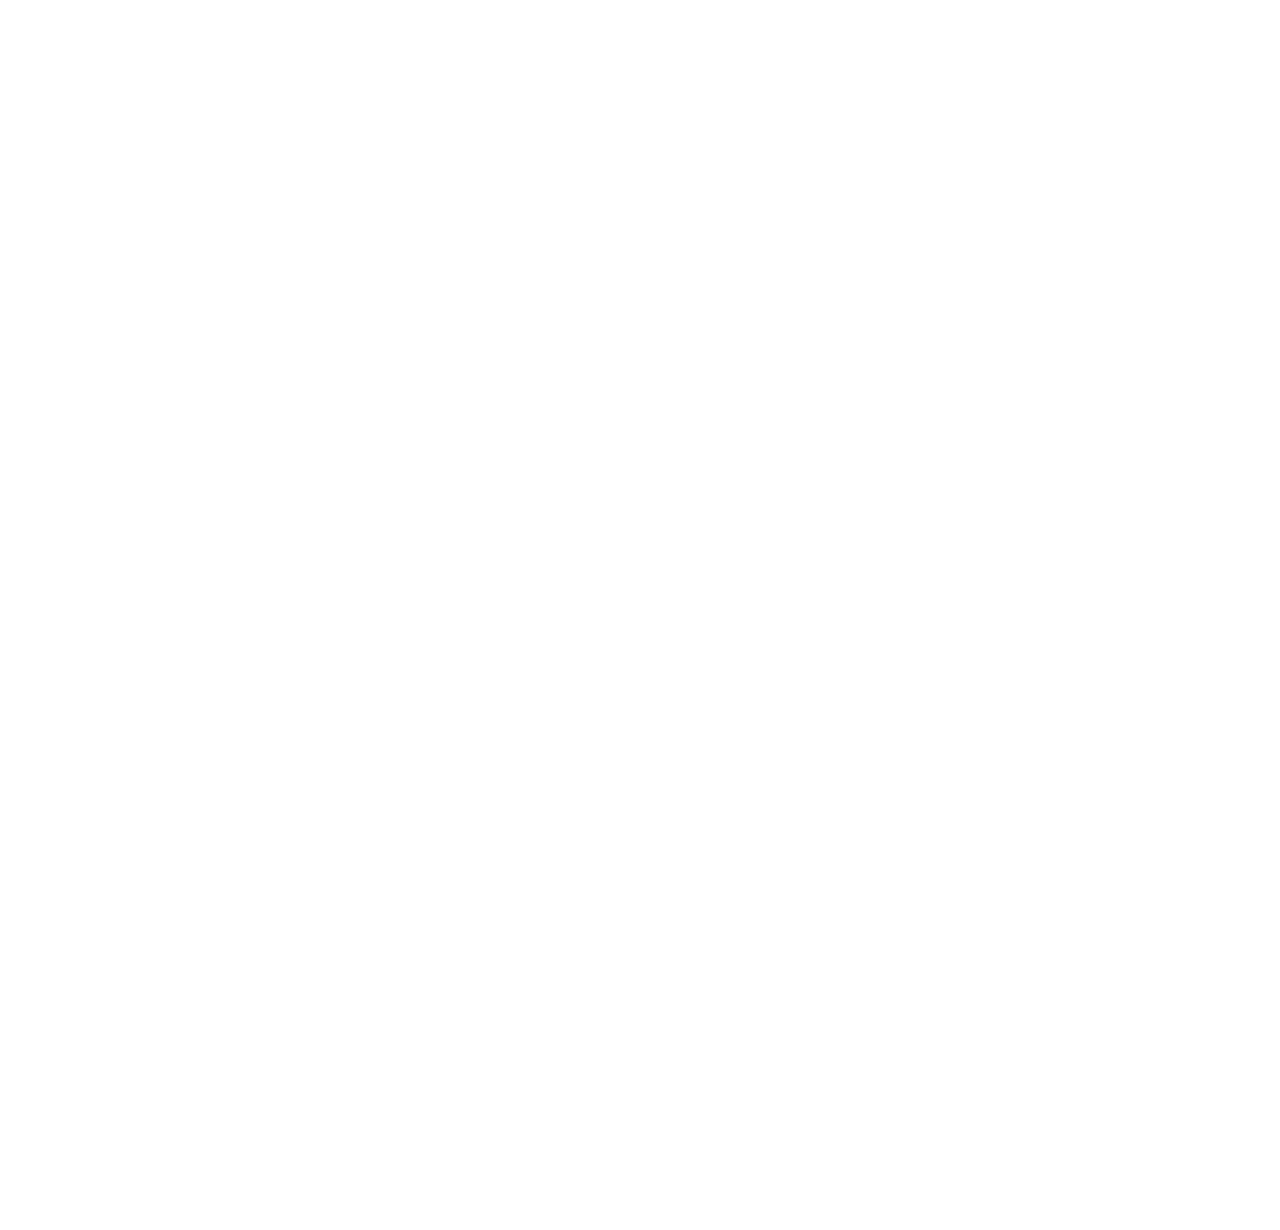
==== kram.html @ b68c9655 "ey" ====
<!DOCTYPE html>
<html lang="en">
<head>
	<title>Vanderweyden Trading</title>
	<meta charset="UTF-8">
	<meta name="viewport" content="width=device-width, initial-scale=1">
<!--===============================================================================================-->
	<link rel="icon" type="image/png" href="images/logobrett.png"/>
<!--===============================================================================================-->
	<link rel="stylesheet" type="text/css" href="vendor/bootstrap/css/bootstrap.min.css">
<!--===============================================================================================-->
	<link rel="stylesheet" type="text/css" href="fonts/font-awesome-4.7.0/css/font-awesome.min.css">
<!--===============================================================================================-->
	<link rel="stylesheet" type="text/css" href="fonts/themify/themify-icons.css">
<!--===============================================================================================-->
	<link rel="stylesheet" type="text/css" href="fonts/Linearicons-Free-v1.0.0/icon-font.min.css">
<!--===============================================================================================-->
	<link rel="stylesheet" type="text/css" href="fonts/elegant-font/html-css/style.css">
<!--===============================================================================================-->
	<link rel="stylesheet" type="text/css" href="vendor/animate/animate.css">
<!--===============================================================================================-->
	<link rel="stylesheet" type="text/css" href="vendor/css-hamburgers/hamburgers.min.css">
<!--===============================================================================================-->
	<link rel="stylesheet" type="text/css" href="vendor/animsition/css/animsition.min.css">
<!--===============================================================================================-->
	<link rel="stylesheet" type="text/css" href="vendor/select2/select2.min.css">
<!--===============================================================================================-->
	<link rel="stylesheet" type="text/css" href="vendor/daterangepicker/daterangepicker.css">
<!--===============================================================================================-->
	<link rel="stylesheet" type="text/css" href="vendor/slick/slick.css">
<!--===============================================================================================-->
	<link rel="stylesheet" type="text/css" href="vendor/lightbox2/css/lightbox.min.css">
<!--===============================================================================================-->
	<link rel="stylesheet" type="text/css" href="css/util.css">
	<link rel="stylesheet" type="text/css" href="css/main.css">
<!--===============================================================================================-->
</head>
<body class="animsition">

	<!-- Header -->
	<header class="header1">
		<!-- Header desktop -->
		<div class="container-menu-header">
			<div class="topbar">
				<!-- bug -->
			</div>

			<div class="wrap_header">
				<!-- Logo -->
				<a href="index.html" class="logo">
					<img src="images/logobrettgray.png" alt="IMG-LOGO">
				</a>

				<!-- Menu -->
				<div class="wrap_menu">
					<nav class="menu">
						<ul class="main_menu">

							<li>
								<a href="./index.html">Products</a>
							</li>


							<li>
								<a href="./index.html">About</a>
							</li>

							<li>
								<a href="./index.html">Contact</a>
							</li>
						</ul>
					</nav>
				</div>
			</div>
		</div>

		<!-- Header Mobile -->
		<div class="wrap_header_mobile">
			<!-- Logo moblie -->
			<a href="index.html" class="logo-mobile">
				<img src="images/logobrett.png" alt="IMG-LOGO">
			</a>

			<!-- Button show menu -->
			<div class="btn-show-menu">


				<div class="btn-show-menu-mobile hamburger hamburger--squeeze">
					<span class="hamburger-box">
						<span class="hamburger-inner"></span>
					</span>
				</div>
			</div>
		</div>

		<!-- Menu Mobile -->
		<div class="wrap-side-menu" >
			<nav class="side-menu">
				<ul class="main-menu">





					<li class="item-menu-mobile">
						<a href="index.html">Products</a>
					</li>

					<li class="item-menu-mobile">
						<a href="index.html">About</a>
					</li>

					<li class="item-menu-mobile">
						<a href="index.html">Contact</a>
					</li>
				</ul>
			</nav>
		</div>
	</header>

	<!-- Banner -->
	<section class="flexo" id="products">
					<!-- img -->
					<div class="hov-img-zoom2">
						<img src="images/product2.jpg" alt="IMG-BENNER">
					</div>
		

				<div class="about-descr2">
                    <p class="p-heading2"> 
                        Kram
                    </p>
                    <br>
                    <p style="width: 75%;"class="separator2">
                        Maakt u veelvuldig gebruik van steigerhout en is het u al vaker overkomen dat deze onbruikbaar zijn geworden als gevolg van scheuren? Het zal u dan ook niet ontgaan zijn dat steigerhout geregeld inscheurt aan de kopse kant en daarmee minder bruikbaar wordt. Wij hebben hierin de oplossing voor u, het krammen van uw planken. Dit betekent dat er gegalvaniseerde stalen kramplaten in de plank worden geperst. Deze oplossing is uiterst duurzaam en ook nog eens veilig. Deze kramplaten worden namelijk onder hoge druk in het hout geperst, laten niet los en voorkomen scheuren in uw hout.
						<br><br>
						<img style="width: 1%; margin-right: 3%; margin-left: 2.5%; margin-bottom: 1%;" src="images/dot2.png" alt="icon">
                        L X B X H - 175mm x 35mm x 1mm
						<br><br>
						<img style="width: 1%; margin-right: 3%; margin-left: 2.5%; margin-bottom: 1%;" src="images/dot2.png" alt="icon">
                        1 stuk: 0,048 kg |
						500 stuks: 24 kg
						<br><br>
						<!-- <img style="width: 3%; margin-right: 4%; margin-left: 1%; margin-bottom: 1%;" src="images/euro2.png" alt="icon">
						tienduuzend euro -->
						Vraag vrijblijven een offerte op bij Brett@steigertrading.nl.
						<br><br>
						<a href="./index.html">
						<img class="hvr-backward" style="width: 5%; margin-right: 3%; margin-bottom: 1%;" src="images/arrow2.png" alt="icon">
						</a>
                    </p>
                </div>


	</section>
    <br><br><br><br><br><br>
	<!-- Footer -->
	<footer id="footer" class="banner bggray p-t-40 p-b-40">
		<div class="flex-w p-b-90">
			<div class="w-size6 p-t-30 p-l-15 p-r-15 respon3">

			</div>

			<div class="w-size7 p-t-30 p-l-15 p-r-15 respon4">
				<h4 class="s-text12 p-b-30">
					Contact
				</h4>

				<ul>
					<li class="p-b-9">
						<a href="#" class="s-text7">
							Brett@steigertrading.nl

						</a>
					</li>
					<li class="p-b-9">
						<a href="#" class="s-text7">
							+316 - 317 71 274
						</a>
					</li>
					<li class="p-b-9">
						<a href="https://www.oozo.nl/bedrijven/tilburg/de-reit/universiteit-campus/2088879/vanderweyden-trading" class="s-text7">
							80205216
						</a>
					</li>

				</ul>
			</div>

			<div class="w-size7 p-t-30 p-l-15 p-r-15 respon4">
				<h4 class="s-text12 p-b-30">
					Help
				</h4>

				<ul>
					<li class="p-b-9">
						<a href="#" class="s-text7">
							Shipping
						</a>
					</li>

					<li class="p-b-9">
						<a href="#" class="s-text7">
							
						</a>
					</li>

					<li class="p-b-9">
						<a href="#" class="s-text7">
							Returns
						</a>
					</li>

					<li class="p-b-9">
						<a href="#" class="s-text7">
							FAQs
						</a>
					</li>
				</ul>
			</div>

			<div class="w-size7 p-t-30 p-l-15 p-r-15 respon4">
				<h4 class="s-text12 p-b-30">
					Social Media
				</h4>

				<ul>

						<a href="https://www.linkedin.com/company/vanderweyden-trading/" class="fs-18 color1 p-r-20 fa fa-linkedin"></a>

				</ul>
			</div>

		</div>





		<div class="t-center p-l-15 p-r-15">


			<!-- <div class="t-center s-text8 p-t-20">
				Copyright © | <a href="https://colorlib.com" target="_blank">Colorlib</a>
			</div> -->
		</div>
	</footer>



	<!-- Back to top -->
	<div class="btn-back-to-top bg0-hov" id="myBtn">
		<span class="symbol-btn-back-to-top">
			<i class="fa fa-angle-double-up" aria-hidden="true"></i>
		</span>
	</div>

	<!-- Container Selection1 -->
	<div id="dropDownSelect1"></div>



<!--===============================================================================================-->
	<script type="text/javascript" src="vendor/jquery/jquery-3.2.1.min.js"></script>
<!--===============================================================================================-->
	<script type="text/javascript" src="vendor/animsition/js/animsition.min.js"></script>
<!--===============================================================================================-->
	<script type="text/javascript" src="vendor/bootstrap/js/popper.js"></script>
	<script type="text/javascript" src="vendor/bootstrap/js/bootstrap.min.js"></script>
<!--===============================================================================================-->
	<script type="text/javascript" src="vendor/select2/select2.min.js"></script>
	<script type="text/javascript">
		$(".selection-1").select2({
			minimumResultsForSearch: 20,
			dropdownParent: $('#dropDownSelect1')
		});
	</script>
<!--===============================================================================================-->
	<script type="text/javascript" src="vendor/slick/slick.min.js"></script>
	<script type="text/javascript" src="js/slick-custom.js"></script>
<!--===============================================================================================-->
	<script type="text/javascript" src="vendor/countdowntime/countdowntime.js"></script>
<!--===============================================================================================-->
	<script type="text/javascript" src="vendor/lightbox2/js/lightbox.min.js"></script>
<!--===============================================================================================-->
	<script type="text/javascript" src="vendor/sweetalert/sweetalert.min.js"></script>
	<script type="text/javascript">
		$('.block2-btn-addcart').each(function(){
			var nameProduct = $(this).parent().parent().parent().find('.block2-name').html();
			$(this).on('click', function(){
				swal(nameProduct, "is added to cart !", "success");
			});
		});

		$('.block2-btn-addwishlist').each(function(){
			var nameProduct = $(this).parent().parent().parent().find('.block2-name').html();
			$(this).on('click', function(){
				swal(nameProduct, "is added to wishlist !", "success");
			});
		});
	</script>

<!--===============================================================================================-->
	<script src="js/main.js"></script>

</body>
</html>
---- fonts/themify/themify-icons.css ----
@font-face {
	font-family: 'themify';
	src:url('fonts/themify.eot?-fvbane');
	src:url('fonts/themify.eot?#iefix-fvbane') format('embedded-opentype'),
		url('fonts/themify.woff?-fvbane') format('woff'),
		url('fonts/themify.ttf?-fvbane') format('truetype'),
		url('fonts/themify.svg?-fvbane#themify') format('svg');
	font-weight: normal;
	font-style: normal;
}

[class^="ti-"], [class*=" ti-"] {
	font-family: 'themify';
	speak: none;
	font-style: normal;
	font-weight: normal;
	font-variant: normal;
	text-transform: none;
	line-height: 1;

	/* Better Font Rendering =========== */
	-webkit-font-smoothing: antialiased;
	-moz-osx-font-smoothing: grayscale;
}

.ti-wand:before {
	content: "\e600";
}
.ti-volume:before {
	content: "\e601";
}
.ti-user:before {
	content: "\e602";
}
.ti-unlock:before {
	content: "\e603";
}
.ti-unlink:before {
	content: "\e604";
}
.ti-trash:before {
	content: "\e605";
}
.ti-thought:before {
	content: "\e606";
}
.ti-target:before {
	content: "\e607";
}
.ti-tag:before {
	content: "\e608";
}
.ti-tablet:before {
	content: "\e609";
}
.ti-star:before {
	content: "\e60a";
}
.ti-spray:before {
	content: "\e60b";
}
.ti-signal:before {
	content: "\e60c";
}
.ti-shopping-cart:before {
	content: "\e60d";
}
.ti-shopping-cart-full:before {
	content: "\e60e";
}
.ti-settings:before {
	content: "\e60f";
}
.ti-search:before {
	content: "\e610";
}
.ti-zoom-in:before {
	content: "\e611";
}
.ti-zoom-out:before {
	content: "\e612";
}
.ti-cut:before {
	content: "\e613";
}
.ti-ruler:before {
	content: "\e614";
}
.ti-ruler-pencil:before {
	content: "\e615";
}
.ti-ruler-alt:before {
	content: "\e616";
}
.ti-bookmark:before {
	content: "\e617";
}
.ti-bookmark-alt:before {
	content: "\e618";
}
.ti-reload:before {
	content: "\e619";
}
.ti-plus:before {
	content: "\e61a";
}
.ti-pin:before {
	content: "\e61b";
}
.ti-pencil:before {
	content: "\e61c";
}
.ti-pencil-alt:before {
	content: "\e61d";
}
.ti-paint-roller:before {
	content: "\e61e";
}
.ti-paint-bucket:before {
	content: "\e61f";
}
.ti-na:before {
	content: "\e620";
}
.ti-mobile:before {
	content: "\e621";
}
.ti-minus:before {
	content: "\e622";
}
.ti-medall:before {
	content: "\e623";
}
.ti-medall-alt:before {
	content: "\e624";
}
.ti-marker:before {
	content: "\e625";
}
.ti-marker-alt:before {
	content: "\e626";
}
.ti-arrow-up:before {
	content: "\e627";
}
.ti-arrow-right:before {
	content: "\e628";
}
.ti-arrow-left:before {
	content: "\e629";
}
.ti-arrow-down:before {
	content: "\e62a";
}
.ti-lock:before {
	content: "\e62b";
}
.ti-location-arrow:before {
	content: "\e62c";
}
.ti-link:before {
	content: "\e62d";
}
.ti-layout:before {
	content: "\e62e";
}
.ti-layers:before {
	content: "\e62f";
}
.ti-layers-alt:before {
	content: "\e630";
}
.ti-key:before {
	content: "\e631";
}
.ti-import:before {
	content: "\e632";
}
.ti-image:before {
	content: "\e633";
}
.ti-heart:before {
	content: "\e634";
}
.ti-heart-broken:before {
	content: "\e635";
}
.ti-hand-stop:before {
	content: "\e636";
}
.ti-hand-open:before {
	content: "\e637";
}
.ti-hand-drag:before {
	content: "\e638";
}
.ti-folder:before {
	content: "\e639";
}
.ti-flag:before {
	content: "\e63a";
}
.ti-flag-alt:before {
	content: "\e63b";
}
.ti-flag-alt-2:before {
	content: "\e63c";
}
.ti-eye:before {
	content: "\e63d";
}
.ti-export:before {
	content: "\e63e";
}
.ti-exchange-vertical:before {
	content: "\e63f";
}
.ti-desktop:before {
	content: "\e640";
}
.ti-cup:before {
	content: "\e641";
}
.ti-crown:before {
	content: "\e642";
}
.ti-comments:before {
	content: "\e643";
}
.ti-comment:before {
	content: "\e644";
}
.ti-comment-alt:before {
	content: "\e645";
}
.ti-close:before {
	content: "\e646";
}
.ti-clip:before {
	content: "\e647";
}
.ti-angle-up:before {
	content: "\e648";
}
.ti-angle-right:before {
	content: "\e649";
}
.ti-angle-left:before {
	content: "\e64a";
}
.ti-angle-down:before {
	content: "\e64b";
}
.ti-check:before {
	content: "\e64c";
}
.ti-check-box:before {
	content: "\e64d";
}
.ti-camera:before {
	content: "\e64e";
}
.ti-announcement:before {
	content: "\e64f";
}
.ti-brush:before {
	content: "\e650";
}
.ti-briefcase:before {
	content: "\e651";
}
.ti-bolt:before {
	content: "\e652";
}
.ti-bolt-alt:before {
	content: "\e653";
}
.ti-blackboard:before {
	content: "\e654";
}
.ti-bag:before {
	content: "\e655";
}
.ti-move:before {
	content: "\e656";
}
.ti-arrows-vertical:before {
	content: "\e657";
}
.ti-arrows-horizontal:before {
	content: "\e658";
}
.ti-fullscreen:before {
	content: "\e659";
}
.ti-arrow-top-right:before {
	content: "\e65a";
}
.ti-arrow-top-left:before {
	content: "\e65b";
}
.ti-arrow-circle-up:before {
	content: "\e65c";
}
.ti-arrow-circle-right:before {
	content: "\e65d";
}
.ti-arrow-circle-left:before {
	content: "\e65e";
}
.ti-arrow-circle-down:before {
	content: "\e65f";
}
.ti-angle-double-up:before {
	content: "\e660";
}
.ti-angle-double-right:before {
	content: "\e661";
}
.ti-angle-double-left:before {
	content: "\e662";
}
.ti-angle-double-down:before {
	content: "\e663";
}
.ti-zip:before {
	content: "\e664";
}
.ti-world:before {
	content: "\e665";
}
.ti-wheelchair:before {
	content: "\e666";
}
.ti-view-list:before {
	content: "\e667";
}
.ti-view-list-alt:before {
	content: "\e668";
}
.ti-view-grid:before {
	content: "\e669";
}
.ti-uppercase:before {
	content: "\e66a";
}
.ti-upload:before {
	content: "\e66b";
}
.ti-underline:before {
	content: "\e66c";
}
.ti-truck:before {
	content: "\e66d";
}
.ti-timer:before {
	content: "\e66e";
}
.ti-ticket:before {
	content: "\e66f";
}
.ti-thumb-up:before {
	content: "\e670";
}
.ti-thumb-down:before {
	content: "\e671";
}
.ti-text:before {
	content: "\e672";
}
.ti-stats-up:before {
	content: "\e673";
}
.ti-stats-down:before {
	content: "\e674";
}
.ti-split-v:before {
	content: "\e675";
}
.ti-split-h:before {
	content: "\e676";
}
.ti-smallcap:before {
	content: "\e677";
}
.ti-shine:before {
	content: "\e678";
}
.ti-shift-right:before {
	content: "\e679";
}
.ti-shift-left:before {
	content: "\e67a";
}
.ti-shield:before {
	content: "\e67b";
}
.ti-notepad:before {
	content: "\e67c";
}
.ti-server:before {
	content: "\e67d";
}
.ti-quote-right:before {
	content: "\e67e";
}
.ti-quote-left:before {
	content: "\e67f";
}
.ti-pulse:before {
	content: "\e680";
}
.ti-printer:before {
	content: "\e681";
}
.ti-power-off:before {
	content: "\e682";
}
.ti-plug:before {
	content: "\e683";
}
.ti-pie-chart:before {
	content: "\e684";
}
.ti-paragraph:before {
	content: "\e685";
}
.ti-panel:before {
	content: "\e686";
}
.ti-package:before {
	content: "\e687";
}
.ti-music:before {
	content: "\e688";
}
.ti-music-alt:before {
	content: "\e689";
}
.ti-mouse:before {
	content: "\e68a";
}
.ti-mouse-alt:before {
	content: "\e68b";
}
.ti-money:before {
	content: "\e68c";
}
.ti-microphone:before {
	content: "\e68d";
}
.ti-menu:before {
	content: "\e68e";
}
.ti-menu-alt:before {
	content: "\e68f";
}
.ti-map:before {
	content: "\e690";
}
.ti-map-alt:before {
	content: "\e691";
}
.ti-loop:before {
	content: "\e692";
}
.ti-location-pin:before {
	content: "\e693";
}
.ti-list:before {
	content: "\e694";
}
.ti-light-bulb:before {
	content: "\e695";
}
.ti-Italic:before {
	content: "\e696";
}
.ti-info:before {
	content: "\e697";
}
.ti-infinite:before {
	content: "\e698";
}
.ti-id-badge:before {
	content: "\e699";
}
.ti-hummer:before {
	content: "\e69a";
}
.ti-home:before {
	content: "\e69b";
}
.ti-help:before {
	content: "\e69c";
}
.ti-headphone:before {
	content: "\e69d";
}
.ti-harddrives:before {
	content: "\e69e";
}
.ti-harddrive:before {
	content: "\e69f";
}
.ti-gift:before {
	content: "\e6a0";
}
.ti-game:before {
	content: "\e6a1";
}
.ti-filter:before {
	content: "\e6a2";
}
.ti-files:before {
	content: "\e6a3";
}
.ti-file:before {
	content: "\e6a4";
}
.ti-eraser:before {
	content: "\e6a5";
}
.ti-envelope:before {
	content: "\e6a6";
}
.ti-download:before {
	content: "\e6a7";
}
.ti-direction:before {
	content: "\e6a8";
}
.ti-direction-alt:before {
	content: "\e6a9";
}
.ti-dashboard:before {
	content: "\e6aa";
}
.ti-control-stop:before {
	content: "\e6ab";
}
.ti-control-shuffle:before {
	content: "\e6ac";
}
.ti-control-play:before {
	content: "\e6ad";
}
.ti-control-pause:before {
	content: "\e6ae";
}
.ti-control-forward:before {
	content: "\e6af";
}
.ti-control-backward:before {
	content: "\e6b0";
}
.ti-cloud:before {
	content: "\e6b1";
}
.ti-cloud-up:before {
	content: "\e6b2";
}
.ti-cloud-down:before {
	content: "\e6b3";
}
.ti-clipboard:before {
	content: "\e6b4";
}
.ti-car:before {
	content: "\e6b5";
}
.ti-calendar:before {
	content: "\e6b6";
}
.ti-book:before {
	content: "\e6b7";
}
.ti-bell:before {
	content: "\e6b8";
}
.ti-basketball:before {
	content: "\e6b9";
}
.ti-bar-chart:before {
	content: "\e6ba";
}
.ti-bar-chart-alt:before {
	content: "\e6bb";
}
.ti-back-right:before {
	content: "\e6bc";
}
.ti-back-left:before {
	content: "\e6bd";
}
.ti-arrows-corner:before {
	content: "\e6be";
}
.ti-archive:before {
	content: "\e6bf";
}
.ti-anchor:before {
	content: "\e6c0";
}
.ti-align-right:before {
	content: "\e6c1";
}
.ti-align-left:before {
	content: "\e6c2";
}
.ti-align-justify:before {
	content: "\e6c3";
}
.ti-align-center:before {
	content: "\e6c4";
}
.ti-alert:before {
	content: "\e6c5";
}
.ti-alarm-clock:before {
	content: "\e6c6";
}
.ti-agenda:before {
	content: "\e6c7";
}
.ti-write:before {
	content: "\e6c8";
}
.ti-window:before {
	content: "\e6c9";
}
.ti-widgetized:before {
	content: "\e6ca";
}
.ti-widget:before {
	content: "\e6cb";
}
.ti-widget-alt:before {
	content: "\e6cc";
}
.ti-wallet:before {
	content: "\e6cd";
}
.ti-video-clapper:before {
	content: "\e6ce";
}
.ti-video-camera:before {
	content: "\e6cf";
}
.ti-vector:before {
	content: "\e6d0";
}
.ti-themify-logo:before {
	content: "\e6d1";
}
.ti-themify-favicon:before {
	content: "\e6d2";
}
.ti-themify-favicon-alt:before {
	content: "\e6d3";
}
.ti-support:before {
	content: "\e6d4";
}
.ti-stamp:before {
	content: "\e6d5";
}
.ti-split-v-alt:before {
	content: "\e6d6";
}
.ti-slice:before {
	content: "\e6d7";
}
.ti-shortcode:before {
	content: "\e6d8";
}
.ti-shift-right-alt:before {
	content: "\e6d9";
}
.ti-shift-left-alt:before {
	content: "\e6da";
}
.ti-ruler-alt-2:before {
	content: "\e6db";
}
.ti-receipt:before {
	content: "\e6dc";
}
.ti-pin2:before {
	content: "\e6dd";
}
.ti-pin-alt:before {
	content: "\e6de";
}
.ti-pencil-alt2:before {
	content: "\e6df";
}
.ti-palette:before {
	content: "\e6e0";
}
.ti-more:before {
	content: "\e6e1";
}
.ti-more-alt:before {
	content: "\e6e2";
}
.ti-microphone-alt:before {
	content: "\e6e3";
}
.ti-magnet:before {
	content: "\e6e4";
}
.ti-line-double:before {
	content: "\e6e5";
}
.ti-line-dotted:before {
	content: "\e6e6";
}
.ti-line-dashed:before {
	content: "\e6e7";
}
.ti-layout-width-full:before {
	content: "\e6e8";
}
.ti-layout-width-default:before {
	content: "\e6e9";
}
.ti-layout-width-default-alt:before {
	content: "\e6ea";
}
.ti-layout-tab:before {
	content: "\e6eb";
}
.ti-layout-tab-window:before {
	content: "\e6ec";
}
.ti-layout-tab-v:before {
	content: "\e6ed";
}
.ti-layout-tab-min:before {
	content: "\e6ee";
}
.ti-layout-slider:before {
	content: "\e6ef";
}
.ti-layout-slider-alt:before {
	content: "\e6f0";
}
.ti-layout-sidebar-right:before {
	content: "\e6f1";
}
.ti-layout-sidebar-none:before {
	content: "\e6f2";
}
.ti-layout-sidebar-left:before {
	content: "\e6f3";
}
.ti-layout-placeholder:before {
	content: "\e6f4";
}
.ti-layout-menu:before {
	content: "\e6f5";
}
.ti-layout-menu-v:before {
	content: "\e6f6";
}
.ti-layout-menu-separated:before {
	content: "\e6f7";
}
.ti-layout-menu-full:before {
	content: "\e6f8";
}
.ti-layout-media-right-alt:before {
	content: "\e6f9";
}
.ti-layout-media-right:before {
	content: "\e6fa";
}
.ti-layout-media-overlay:before {
	content: "\e6fb";
}
.ti-layout-media-overlay-alt:before {
	content: "\e6fc";
}
.ti-layout-media-overlay-alt-2:before {
	content: "\e6fd";
}
.ti-layout-media-left-alt:before {
	content: "\e6fe";
}
.ti-layout-media-left:before {
	content: "\e6ff";
}
.ti-layout-media-center-alt:before {
	content: "\e700";
}
.ti-layout-media-center:before {
	content: "\e701";
}
.ti-layout-list-thumb:before {
	content: "\e702";
}
.ti-layout-list-thumb-alt:before {
	content: "\e703";
}
.ti-layout-list-post:before {
	content: "\e704";
}
.ti-layout-list-large-image:before {
	content: "\e705";
}
.ti-layout-line-solid:before {
	content: "\e706";
}
.ti-layout-grid4:before {
	content: "\e707";
}
.ti-layout-grid3:before {
	content: "\e708";
}
.ti-layout-grid2:before {
	content: "\e709";
}
.ti-layout-grid2-thumb:before {
	content: "\e70a";
}
.ti-layout-cta-right:before {
	content: "\e70b";
}
.ti-layout-cta-left:before {
	content: "\e70c";
}
.ti-layout-cta-center:before {
	content: "\e70d";
}
.ti-layout-cta-btn-right:before {
	content: "\e70e";
}
.ti-layout-cta-btn-left:before {
	content: "\e70f";
}
.ti-layout-column4:before {
	content: "\e710";
}
.ti-layout-column3:before {
	content: "\e711";
}
.ti-layout-column2:before {
	content: "\e712";
}
.ti-layout-accordion-separated:before {
	content: "\e713";
}
.ti-layout-accordion-merged:before {
	content: "\e714";
}
.ti-layout-accordion-list:before {
	content: "\e715";
}
.ti-ink-pen:before {
	content: "\e716";
}
.ti-info-alt:before {
	content: "\e717";
}
.ti-help-alt:before {
	content: "\e718";
}
.ti-headphone-alt:before {
	content: "\e719";
}
.ti-hand-point-up:before {
	content: "\e71a";
}
.ti-hand-point-right:before {
	content: "\e71b";
}
.ti-hand-point-left:before {
	content: "\e71c";
}
.ti-hand-point-down:before {
	content: "\e71d";
}
.ti-gallery:before {
	content: "\e71e";
}
.ti-face-smile:before {
	content: "\e71f";
}
.ti-face-sad:before {
	content: "\e720";
}
.ti-credit-card:before {
	content: "\e721";
}
.ti-control-skip-forward:before {
	content: "\e722";
}
.ti-control-skip-backward:before {
	content: "\e723";
}
.ti-control-record:before {
	content: "\e724";
}
.ti-control-eject:before {
	content: "\e725";
}
.ti-comments-smiley:before {
	content: "\e726";
}
.ti-brush-alt:before {
	content: "\e727";
}
.ti-youtube:before {
	content: "\e728";
}
.ti-vimeo:before {
	content: "\e729";
}
.ti-twitter:before {
	content: "\e72a";
}
.ti-time:before {
	content: "\e72b";
}
.ti-tumblr:before {
	content: "\e72c";
}
.ti-skype:before {
	content: "\e72d";
}
.ti-share:before {
	content: "\e72e";
}
.ti-share-alt:before {
	content: "\e72f";
}
.ti-rocket:before {
	content: "\e730";
}
.ti-pinterest:before {
	content: "\e731";
}
.ti-new-window:before {
	content: "\e732";
}
.ti-microsoft:before {
	content: "\e733";
}
.ti-list-ol:before {
	content: "\e734";
}
.ti-linkedin:before {
	content: "\e735";
}
.ti-layout-sidebar-2:before {
	content: "\e736";
}
.ti-layout-grid4-alt:before {
	content: "\e737";
}
.ti-layout-grid3-alt:before {
	content: "\e738";
}
.ti-layout-grid2-alt:before {
	content: "\e739";
}
.ti-layout-column4-alt:before {
	content: "\e73a";
}
.ti-layout-column3-alt:before {
	content: "\e73b";
}
.ti-layout-column2-alt:before {
	content: "\e73c";
}
.ti-instagram:before {
	content: "\e73d";
}
.ti-google:before {
	content: "\e73e";
}
.ti-github:before {
	content: "\e73f";
}
.ti-flickr:before {
	content: "\e740";
}
.ti-facebook:before {
	content: "\e741";
}
.ti-dropbox:before {
	content: "\e742";
}
.ti-dribbble:before {
	content: "\e743";
}
.ti-apple:before {
	content: "\e744";
}
.ti-android:before {
	content: "\e745";
}
.ti-save:before {
	content: "\e746";
}
.ti-save-alt:before {
	content: "\e747";
}
.ti-yahoo:before {
	content: "\e748";
}
.ti-wordpress:before {
	content: "\e749";
}
.ti-vimeo-alt:before {
	content: "\e74a";
}
.ti-twitter-alt:before {
	content: "\e74b";
}
.ti-tumblr-alt:before {
	content: "\e74c";
}
.ti-trello:before {
	content: "\e74d";
}
.ti-stack-overflow:before {
	content: "\e74e";
}
.ti-soundcloud:before {
	content: "\e74f";
}
.ti-sharethis:before {
	content: "\e750";
}
.ti-sharethis-alt:before {
	content: "\e751";
}
.ti-reddit:before {
	content: "\e752";
}
.ti-pinterest-alt:before {
	content: "\e753";
}
.ti-microsoft-alt:before {
	content: "\e754";
}
.ti-linux:before {
	content: "\e755";
}
.ti-jsfiddle:before {
	content: "\e756";
}
.ti-joomla:before {
	content: "\e757";
}
.ti-html5:before {
	content: "\e758";
}
.ti-flickr-alt:before {
	content: "\e759";
}
.ti-email:before {
	content: "\e75a";
}
.ti-drupal:before {
	content: "\e75b";
}
.ti-dropbox-alt:before {
	content: "\e75c";
}
.ti-css3:before {
	content: "\e75d";
}
.ti-rss:before {
	content: "\e75e";
}
.ti-rss-alt:before {
	content: "\e75f";
}
---- fonts/Linearicons-Free-v1.0.0/icon-font.min.css ----
/*
Linearicons Free v1.0.0 - https://linearicons.com/free
By Perxis - https://perxis.com
(c) 2014-2015 Perxis.com
License: https://linearicons.com/free/license
*/
@font-face{font-family:Linearicons-Free;src:url(https://cdn.linearicons.com/free/1.0.0/Linearicons-Free.eot);src:url(https://cdn.linearicons.com/free/1.0.0/Linearicons-Free.eot?#iefix) format('embedded-opentype'),url(https://cdn.linearicons.com/free/1.0.0/Linearicons-Free.woff2) format('woff2'),url(https://cdn.linearicons.com/free/1.0.0/Linearicons-Free.ttf) format('truetype'),url(https://cdn.linearicons.com/free/1.0.0/Linearicons-Free.woff) format('woff'),url(https://cdn.linearicons.com/free/1.0.0/Linearicons-Free.svg#Linearicons-Free) format('svg');font-weight:400;font-style:normal}.lnr{font-family:Linearicons-Free;speak:none;font-style:normal;font-weight:400;font-variant:normal;text-transform:none;line-height:1;-webkit-font-smoothing:antialiased;-moz-osx-font-smoothing:grayscale}.lnr-home:before{content:"\e800"}.lnr-apartment:before{content:"\e801"}.lnr-pencil:before{content:"\e802"}.lnr-magic-wand:before{content:"\e803"}.lnr-drop:before{content:"\e804"}.lnr-lighter:before{content:"\e805"}.lnr-poop:before{content:"\e806"}.lnr-sun:before{content:"\e807"}.lnr-moon:before{content:"\e808"}.lnr-cloud:before{content:"\e809"}.lnr-cloud-upload:before{content:"\e80a"}.lnr-cloud-download:before{content:"\e80b"}.lnr-cloud-sync:before{content:"\e80c"}.lnr-cloud-check:before{content:"\e80d"}.lnr-database:before{content:"\e80e"}.lnr-lock:before{content:"\e80f"}.lnr-cog:before{content:"\e810"}.lnr-trash:before{content:"\e811"}.lnr-dice:before{content:"\e812"}.lnr-heart:before{content:"\e813"}.lnr-star:before{content:"\e814"}.lnr-star-half:before{content:"\e815"}.lnr-star-empty:before{content:"\e816"}.lnr-flag:before{content:"\e817"}.lnr-envelope:before{content:"\e818"}.lnr-paperclip:before{content:"\e819"}.lnr-inbox:before{content:"\e81a"}.lnr-eye:before{content:"\e81b"}.lnr-printer:before{content:"\e81c"}.lnr-file-empty:before{content:"\e81d"}.lnr-file-add:before{content:"\e81e"}.lnr-enter:before{content:"\e81f"}.lnr-exit:before{content:"\e820"}.lnr-graduation-hat:before{content:"\e821"}.lnr-license:before{content:"\e822"}.lnr-music-note:before{content:"\e823"}.lnr-film-play:before{content:"\e824"}.lnr-camera-video:before{content:"\e825"}.lnr-camera:before{content:"\e826"}.lnr-picture:before{content:"\e827"}.lnr-book:before{content:"\e828"}.lnr-bookmark:before{content:"\e829"}.lnr-user:before{content:"\e82a"}.lnr-users:before{content:"\e82b"}.lnr-shirt:before{content:"\e82c"}.lnr-store:before{content:"\e82d"}.lnr-cart:before{content:"\e82e"}.lnr-tag:before{content:"\e82f"}.lnr-phone-handset:before{content:"\e830"}.lnr-phone:before{content:"\e831"}.lnr-pushpin:before{content:"\e832"}.lnr-map-marker:before{content:"\e833"}.lnr-map:before{content:"\e834"}.lnr-location:before{content:"\e835"}.lnr-calendar-full:before{content:"\e836"}.lnr-keyboard:before{content:"\e837"}.lnr-spell-check:before{content:"\e838"}.lnr-screen:before{content:"\e839"}.lnr-smartphone:before{content:"\e83a"}.lnr-tablet:before{content:"\e83b"}.lnr-laptop:before{content:"\e83c"}.lnr-laptop-phone:before{content:"\e83d"}.lnr-power-switch:before{content:"\e83e"}.lnr-bubble:before{content:"\e83f"}.lnr-heart-pulse:before{content:"\e840"}.lnr-construction:before{content:"\e841"}.lnr-pie-chart:before{content:"\e842"}.lnr-chart-bars:before{content:"\e843"}.lnr-gift:before{content:"\e844"}.lnr-diamond:before{content:"\e845"}.lnr-linearicons:before{content:"\e846"}.lnr-dinner:before{content:"\e847"}.lnr-coffee-cup:before{content:"\e848"}.lnr-leaf:before{content:"\e849"}.lnr-paw:before{content:"\e84a"}.lnr-rocket:before{content:"\e84b"}.lnr-briefcase:before{content:"\e84c"}.lnr-bus:before{content:"\e84d"}.lnr-car:before{content:"\e84e"}.lnr-train:before{content:"\e84f"}.lnr-bicycle:before{content:"\e850"}.lnr-wheelchair:before{content:"\e851"}.lnr-select:before{content:"\e852"}.lnr-earth:before{content:"\e853"}.lnr-smile:before{content:"\e854"}.lnr-sad:before{content:"\e855"}.lnr-neutral:before{content:"\e856"}.lnr-mustache:before{content:"\e857"}.lnr-alarm:before{content:"\e858"}.lnr-bullhorn:before{content:"\e859"}.lnr-volume-high:before{content:"\e85a"}.lnr-volume-medium:before{content:"\e85b"}.lnr-volume-low:before{content:"\e85c"}.lnr-volume:before{content:"\e85d"}.lnr-mic:before{content:"\e85e"}.lnr-hourglass:before{content:"\e85f"}.lnr-undo:before{content:"\e860"}.lnr-redo:before{content:"\e861"}.lnr-sync:before{content:"\e862"}.lnr-history:before{content:"\e863"}.lnr-clock:before{content:"\e864"}.lnr-download:before{content:"\e865"}.lnr-upload:before{content:"\e866"}.lnr-enter-down:before{content:"\e867"}.lnr-exit-up:before{content:"\e868"}.lnr-bug:before{content:"\e869"}.lnr-code:before{content:"\e86a"}.lnr-link:before{content:"\e86b"}.lnr-unlink:before{content:"\e86c"}.lnr-thumbs-up:before{content:"\e86d"}.lnr-thumbs-down:before{content:"\e86e"}.lnr-magnifier:before{content:"\e86f"}.lnr-cross:before{content:"\e870"}.lnr-menu:before{content:"\e871"}.lnr-list:before{content:"\e872"}.lnr-chevron-up:before{content:"\e873"}.lnr-chevron-down:before{content:"\e874"}.lnr-chevron-left:before{content:"\e875"}.lnr-chevron-right:before{content:"\e876"}.lnr-arrow-up:before{content:"\e877"}.lnr-arrow-down:before{content:"\e878"}.lnr-arrow-left:before{content:"\e879"}.lnr-arrow-right:before{content:"\e87a"}.lnr-move:before{content:"\e87b"}.lnr-warning:before{content:"\e87c"}.lnr-question-circle:before{content:"\e87d"}.lnr-menu-circle:before{content:"\e87e"}.lnr-checkmark-circle:before{content:"\e87f"}.lnr-cross-circle:before{content:"\e880"}.lnr-plus-circle:before{content:"\e881"}.lnr-circle-minus:before{content:"\e882"}.lnr-arrow-up-circle:before{content:"\e883"}.lnr-arrow-down-circle:before{content:"\e884"}.lnr-arrow-left-circle:before{content:"\e885"}.lnr-arrow-right-circle:before{content:"\e886"}.lnr-chevron-up-circle:before{content:"\e887"}.lnr-chevron-down-circle:before{content:"\e888"}.lnr-chevron-left-circle:before{content:"\e889"}.lnr-chevron-right-circle:before{content:"\e88a"}.lnr-crop:before{content:"\e88b"}.lnr-frame-expand:before{content:"\e88c"}.lnr-frame-contract:before{content:"\e88d"}.lnr-layers:before{content:"\e88e"}.lnr-funnel:before{content:"\e88f"}.lnr-text-format:before{content:"\e890"}.lnr-text-format-remove:before{content:"\e891"}.lnr-text-size:before{content:"\e892"}.lnr-bold:before{content:"\e893"}.lnr-italic:before{content:"\e894"}.lnr-underline:before{content:"\e895"}.lnr-strikethrough:before{content:"\e896"}.lnr-highlight:before{content:"\e897"}.lnr-text-align-left:before{content:"\e898"}.lnr-text-align-center:before{content:"\e899"}.lnr-text-align-right:before{content:"\e89a"}.lnr-text-align-justify:before{content:"\e89b"}.lnr-line-spacing:before{content:"\e89c"}.lnr-indent-increase:before{content:"\e89d"}.lnr-indent-decrease:before{content:"\e89e"}.lnr-pilcrow:before{content:"\e89f"}.lnr-direction-ltr:before{content:"\e8a0"}.lnr-direction-rtl:before{content:"\e8a1"}.lnr-page-break:before{content:"\e8a2"}.lnr-sort-alpha-asc:before{content:"\e8a3"}.lnr-sort-amount-asc:before{content:"\e8a4"}.lnr-hand:before{content:"\e8a5"}.lnr-pointer-up:before{content:"\e8a6"}.lnr-pointer-right:before{content:"\e8a7"}.lnr-pointer-down:before{content:"\e8a8"}.lnr-pointer-left:before{content:"\e8a9"}
---- fonts/elegant-font/html-css/style.css ----
@font-face {
	font-family: 'ElegantIcons';
	src:url('fonts/ElegantIcons.eot');
	src:url('fonts/ElegantIcons.eot?#iefix') format('embedded-opentype'),
		url('fonts/ElegantIcons.woff') format('woff'),
		url('fonts/ElegantIcons.ttf') format('truetype'),
		url('fonts/ElegantIcons.svg#ElegantIcons') format('svg');
	font-weight: normal;
	font-style: normal;
}

/* Use the following CSS code if you want to use data attributes for inserting your icons */
[data-icon]:before {
	font-family: 'ElegantIcons';
	content: attr(data-icon);
	speak: none;
	font-weight: normal;
	font-variant: normal;
	text-transform: none;
	line-height: 1;
	-webkit-font-smoothing: antialiased;
	-moz-osx-font-smoothing: grayscale;
}

/* Use the following CSS code if you want to have a class per icon */
/*
Instead of a list of all class selectors,
you can use the generic selector below, but it's slower:
[class*="your-class-prefix"] {
*/
.arrow_up, .arrow_down, .arrow_left, .arrow_right, .arrow_left-up, .arrow_right-up, .arrow_right-down, .arrow_left-down, .arrow-up-down, .arrow_up-down_alt, .arrow_left-right_alt, .arrow_left-right, .arrow_expand_alt2, .arrow_expand_alt, .arrow_condense, .arrow_expand, .arrow_move, .arrow_carrot-up, .arrow_carrot-down, .arrow_carrot-left, .arrow_carrot-right, .arrow_carrot-2up, .arrow_carrot-2down, .arrow_carrot-2left, .arrow_carrot-2right, .arrow_carrot-up_alt2, .arrow_carrot-down_alt2, .arrow_carrot-left_alt2, .arrow_carrot-right_alt2, .arrow_carrot-2up_alt2, .arrow_carrot-2down_alt2, .arrow_carrot-2left_alt2, .arrow_carrot-2right_alt2, .arrow_triangle-up, .arrow_triangle-down, .arrow_triangle-left, .arrow_triangle-right, .arrow_triangle-up_alt2, .arrow_triangle-down_alt2, .arrow_triangle-left_alt2, .arrow_triangle-right_alt2, .arrow_back, .icon_minus-06, .icon_plus, .icon_close, .icon_check, .icon_minus_alt2, .icon_plus_alt2, .icon_close_alt2, .icon_check_alt2, .icon_zoom-out_alt, .icon_zoom-in_alt, .icon_search, .icon_box-empty, .icon_box-selected, .icon_minus-box, .icon_plus-box, .icon_box-checked, .icon_circle-empty, .icon_circle-slelected, .icon_stop_alt2, .icon_stop, .icon_pause_alt2, .icon_pause, .icon_menu, .icon_menu-square_alt2, .icon_menu-circle_alt2, .icon_ul, .icon_ol, .icon_adjust-horiz, .icon_adjust-vert, .icon_document_alt, .icon_documents_alt, .icon_pencil, .icon_pencil-edit_alt, .icon_pencil-edit, .icon_folder-alt, .icon_folder-open_alt, .icon_folder-add_alt, .icon_info_alt, .icon_error-oct_alt, .icon_error-circle_alt, .icon_error-triangle_alt, .icon_question_alt2, .icon_question, .icon_comment_alt, .icon_chat_alt, .icon_vol-mute_alt, .icon_volume-low_alt, .icon_volume-high_alt, .icon_quotations, .icon_quotations_alt2, .icon_clock_alt, .icon_lock_alt, .icon_lock-open_alt, .icon_key_alt, .icon_cloud_alt, .icon_cloud-upload_alt, .icon_cloud-download_alt, .icon_image, .icon_images, .icon_lightbulb_alt, .icon_gift_alt, .icon_house_alt, .icon_genius, .icon_mobile, .icon_tablet, .icon_laptop, .icon_desktop, .icon_camera_alt, .icon_mail_alt, .icon_cone_alt, .icon_ribbon_alt, .icon_bag_alt, .icon_creditcard, .icon_cart_alt, .icon_paperclip, .icon_tag_alt, .icon_tags_alt, .icon_trash_alt, .icon_cursor_alt, .icon_mic_alt, .icon_compass_alt, .icon_pin_alt, .icon_pushpin_alt, .icon_map_alt, .icon_drawer_alt, .icon_toolbox_alt, .icon_book_alt, .icon_calendar, .icon_film, .icon_table, .icon_contacts_alt, .icon_headphones, .icon_lifesaver, .icon_piechart, .icon_refresh, .icon_link_alt, .icon_link, .icon_loading, .icon_blocked, .icon_archive_alt, .icon_heart_alt, .icon_star_alt, .icon_star-half_alt, .icon_star, .icon_star-half, .icon_tools, .icon_tool, .icon_cog, .icon_cogs, .arrow_up_alt, .arrow_down_alt, .arrow_left_alt, .arrow_right_alt, .arrow_left-up_alt, .arrow_right-up_alt, .arrow_right-down_alt, .arrow_left-down_alt, .arrow_condense_alt, .arrow_expand_alt3, .arrow_carrot_up_alt, .arrow_carrot-down_alt, .arrow_carrot-left_alt, .arrow_carrot-right_alt, .arrow_carrot-2up_alt, .arrow_carrot-2dwnn_alt, .arrow_carrot-2left_alt, .arrow_carrot-2right_alt, .arrow_triangle-up_alt, .arrow_triangle-down_alt, .arrow_triangle-left_alt, .arrow_triangle-right_alt, .icon_minus_alt, .icon_plus_alt, .icon_close_alt, .icon_check_alt, .icon_zoom-out, .icon_zoom-in, .icon_stop_alt, .icon_menu-square_alt, .icon_menu-circle_alt, .icon_document, .icon_documents, .icon_pencil_alt, .icon_folder, .icon_folder-open, .icon_folder-add, .icon_folder_upload, .icon_folder_download, .icon_info, .icon_error-circle, .icon_error-oct, .icon_error-triangle, .icon_question_alt, .icon_comment, .icon_chat, .icon_vol-mute, .icon_volume-low, .icon_volume-high, .icon_quotations_alt, .icon_clock, .icon_lock, .icon_lock-open, .icon_key, .icon_cloud, .icon_cloud-upload, .icon_cloud-download, .icon_lightbulb, .icon_gift, .icon_house, .icon_camera, .icon_mail, .icon_cone, .icon_ribbon, .icon_bag, .icon_cart, .icon_tag, .icon_tags, .icon_trash, .icon_cursor, .icon_mic, .icon_compass, .icon_pin, .icon_pushpin, .icon_map, .icon_drawer, .icon_toolbox, .icon_book, .icon_contacts, .icon_archive, .icon_heart, .icon_profile, .icon_group, .icon_grid-2x2, .icon_grid-3x3, .icon_music, .icon_pause_alt, .icon_phone, .icon_upload, .icon_download, .social_facebook, .social_twitter, .social_pinterest, .social_googleplus, .social_tumblr, .social_tumbleupon, .social_wordpress, .social_instagram, .social_dribbble, .social_vimeo, .social_linkedin, .social_rss, .social_deviantart, .social_share, .social_myspace, .social_skype, .social_youtube, .social_picassa, .social_googledrive, .social_flickr, .social_blogger, .social_spotify, .social_delicious, .social_facebook_circle, .social_twitter_circle, .social_pinterest_circle, .social_googleplus_circle, .social_tumblr_circle, .social_stumbleupon_circle, .social_wordpress_circle, .social_instagram_circle, .social_dribbble_circle, .social_vimeo_circle, .social_linkedin_circle, .social_rss_circle, .social_deviantart_circle, .social_share_circle, .social_myspace_circle, .social_skype_circle, .social_youtube_circle, .social_picassa_circle, .social_googledrive_alt2, .social_flickr_circle, .social_blogger_circle, .social_spotify_circle, .social_delicious_circle, .social_facebook_square, .social_twitter_square, .social_pinterest_square, .social_googleplus_square, .social_tumblr_square, .social_stumbleupon_square, .social_wordpress_square, .social_instagram_square, .social_dribbble_square, .social_vimeo_square, .social_linkedin_square, .social_rss_square, .social_deviantart_square, .social_share_square, .social_myspace_square, .social_skype_square, .social_youtube_square, .social_picassa_square, .social_googledrive_square, .social_flickr_square, .social_blogger_square, .social_spotify_square, .social_delicious_square, .icon_printer, .icon_calulator, .icon_building, .icon_floppy, .icon_drive, .icon_search-2, .icon_id, .icon_id-2, .icon_puzzle, .icon_like, .icon_dislike, .icon_mug, .icon_currency, .icon_wallet, .icon_pens, .icon_easel, .icon_flowchart, .icon_datareport, .icon_briefcase, .icon_shield, .icon_percent, .icon_globe, .icon_globe-2, .icon_target, .icon_hourglass, .icon_balance, .icon_rook, .icon_printer-alt, .icon_calculator_alt, .icon_building_alt, .icon_floppy_alt, .icon_drive_alt, .icon_search_alt, .icon_id_alt, .icon_id-2_alt, .icon_puzzle_alt, .icon_like_alt, .icon_dislike_alt, .icon_mug_alt, .icon_currency_alt, .icon_wallet_alt, .icon_pens_alt, .icon_easel_alt, .icon_flowchart_alt, .icon_datareport_alt, .icon_briefcase_alt, .icon_shield_alt, .icon_percent_alt, .icon_globe_alt, .icon_clipboard {
	font-family: 'ElegantIcons';
	speak: none;
	font-style: normal;
	font-weight: normal;
	font-variant: normal;
	text-transform: none;
	line-height: 1;
	-webkit-font-smoothing: antialiased;
}
.arrow_up:before {
	content: "\21";
}
.arrow_down:before {
	content: "\22";
}
.arrow_left:before {
	content: "\23";
}
.arrow_right:before {
	content: "\24";
}
.arrow_left-up:before {
	content: "\25";
}
.arrow_right-up:before {
	content: "\26";
}
.arrow_right-down:before {
	content: "\27";
}
.arrow_left-down:before {
	content: "\28";
}
.arrow-up-down:before {
	content: "\29";
}
.arrow_up-down_alt:before {
	content: "\2a";
}
.arrow_left-right_alt:before {
	content: "\2b";
}
.arrow_left-right:before {
	content: "\2c";
}
.arrow_expand_alt2:before {
	content: "\2d";
}
.arrow_expand_alt:before {
	content: "\2e";
}
.arrow_condense:before {
	content: "\2f";
}
.arrow_expand:before {
	content: "\30";
}
.arrow_move:before {
	content: "\31";
}
.arrow_carrot-up:before {
	content: "\32";
}
.arrow_carrot-down:before {
	content: "\33";
}
.arrow_carrot-left:before {
	content: "\34";
}
.arrow_carrot-right:before {
	content: "\35";
}
.arrow_carrot-2up:before {
	content: "\36";
}
.arrow_carrot-2down:before {
	content: "\37";
}
.arrow_carrot-2left:before {
	content: "\38";
}
.arrow_carrot-2right:before {
	content: "\39";
}
.arrow_carrot-up_alt2:before {
	content: "\3a";
}
.arrow_carrot-down_alt2:before {
	content: "\3b";
}
.arrow_carrot-left_alt2:before {
	content: "\3c";
}
.arrow_carrot-right_alt2:before {
	content: "\3d";
}
.arrow_carrot-2up_alt2:before {
	content: "\3e";
}
.arrow_carrot-2down_alt2:before {
	content: "\3f";
}
.arrow_carrot-2left_alt2:before {
	content: "\40";
}
.arrow_carrot-2right_alt2:before {
	content: "\41";
}
.arrow_triangle-up:before {
	content: "\42";
}
.arrow_triangle-down:before {
	content: "\43";
}
.arrow_triangle-left:before {
	content: "\44";
}
.arrow_triangle-right:before {
	content: "\45";
}
.arrow_triangle-up_alt2:before {
	content: "\46";
}
.arrow_triangle-down_alt2:before {
	content: "\47";
}
.arrow_triangle-left_alt2:before {
	content: "\48";
}
.arrow_triangle-right_alt2:before {
	content: "\49";
}
.arrow_back:before {
	content: "\4a";
}
.icon_minus-06:before {
	content: "\4b";
}
.icon_plus:before {
	content: "\4c";
}
.icon_close:before {
	content: "\4d";
}
.icon_check:before {
	content: "\4e";
}
.icon_minus_alt2:before {
	content: "\4f";
}
.icon_plus_alt2:before {
	content: "\50";
}
.icon_close_alt2:before {
	content: "\51";
}
.icon_check_alt2:before {
	content: "\52";
}
.icon_zoom-out_alt:before {
	content: "\53";
}
.icon_zoom-in_alt:before {
	content: "\54";
}
.icon_search:before {
	content: "\55";
}
.icon_box-empty:before {
	content: "\56";
}
.icon_box-selected:before {
	content: "\57";
}
.icon_minus-box:before {
	content: "\58";
}
.icon_plus-box:before {
	content: "\59";
}
.icon_box-checked:before {
	content: "\5a";
}
.icon_circle-empty:before {
	content: "\5b";
}
.icon_circle-slelected:before {
	content: "\5c";
}
.icon_stop_alt2:before {
	content: "\5d";
}
.icon_stop:before {
	content: "\5e";
}
.icon_pause_alt2:before {
	content: "\5f";
}
.icon_pause:before {
	content: "\60";
}
.icon_menu:before {
	content: "\61";
}
.icon_menu-square_alt2:before {
	content: "\62";
}
.icon_menu-circle_alt2:before {
	content: "\63";
}
.icon_ul:before {
	content: "\64";
}
.icon_ol:before {
	content: "\65";
}
.icon_adjust-horiz:before {
	content: "\66";
}
.icon_adjust-vert:before {
	content: "\67";
}
.icon_document_alt:before {
	content: "\68";
}
.icon_documents_alt:before {
	content: "\69";
}
.icon_pencil:before {
	content: "\6a";
}
.icon_pencil-edit_alt:before {
	content: "\6b";
}
.icon_pencil-edit:before {
	content: "\6c";
}
.icon_folder-alt:before {
	content: "\6d";
}
.icon_folder-open_alt:before {
	content: "\6e";
}
.icon_folder-add_alt:before {
	content: "\6f";
}
.icon_info_alt:before {
	content: "\70";
}
.icon_error-oct_alt:before {
	content: "\71";
}
.icon_error-circle_alt:before {
	content: "\72";
}
.icon_error-triangle_alt:before {
	content: "\73";
}
.icon_question_alt2:before {
	content: "\74";
}
.icon_question:before {
	content: "\75";
}
.icon_comment_alt:before {
	content: "\76";
}
.icon_chat_alt:before {
	content: "\77";
}
.icon_vol-mute_alt:before {
	content: "\78";
}
.icon_volume-low_alt:before {
	content: "\79";
}
.icon_volume-high_alt:before {
	content: "\7a";
}
.icon_quotations:before {
	content: "\7b";
}
.icon_quotations_alt2:before {
	content: "\7c";
}
.icon_clock_alt:before {
	content: "\7d";
}
.icon_lock_alt:before {
	content: "\7e";
}
.icon_lock-open_alt:before {
	content: "\e000";
}
.icon_key_alt:before {
	content: "\e001";
}
.icon_cloud_alt:before {
	content: "\e002";
}
.icon_cloud-upload_alt:before {
	content: "\e003";
}
.icon_cloud-download_alt:before {
	content: "\e004";
}
.icon_image:before {
	content: "\e005";
}
.icon_images:before {
	content: "\e006";
}
.icon_lightbulb_alt:before {
	content: "\e007";
}
.icon_gift_alt:before {
	content: "\e008";
}
.icon_house_alt:before {
	content: "\e009";
}
.icon_genius:before {
	content: "\e00a";
}
.icon_mobile:before {
	content: "\e00b";
}
.icon_tablet:before {
	content: "\e00c";
}
.icon_laptop:before {
	content: "\e00d";
}
.icon_desktop:before {
	content: "\e00e";
}
.icon_camera_alt:before {
	content: "\e00f";
}
.icon_mail_alt:before {
	content: "\e010";
}
.icon_cone_alt:before {
	content: "\e011";
}
.icon_ribbon_alt:before {
	content: "\e012";
}
.icon_bag_alt:before {
	content: "\e013";
}
.icon_creditcard:before {
	content: "\e014";
}
.icon_cart_alt:before {
	content: "\e015";
}
.icon_paperclip:before {
	content: "\e016";
}
.icon_tag_alt:before {
	content: "\e017";
}
.icon_tags_alt:before {
	content: "\e018";
}
.icon_trash_alt:before {
	content: "\e019";
}
.icon_cursor_alt:before {
	content: "\e01a";
}
.icon_mic_alt:before {
	content: "\e01b";
}
.icon_compass_alt:before {
	content: "\e01c";
}
.icon_pin_alt:before {
	content: "\e01d";
}
.icon_pushpin_alt:before {
	content: "\e01e";
}
.icon_map_alt:before {
	content: "\e01f";
}
.icon_drawer_alt:before {
	content: "\e020";
}
.icon_toolbox_alt:before {
	content: "\e021";
}
.icon_book_alt:before {
	content: "\e022";
}
.icon_calendar:before {
	content: "\e023";
}
.icon_film:before {
	content: "\e024";
}
.icon_table:before {
	content: "\e025";
}
.icon_contacts_alt:before {
	content: "\e026";
}
.icon_headphones:before {
	content: "\e027";
}
.icon_lifesaver:before {
	content: "\e028";
}
.icon_piechart:before {
	content: "\e029";
}
.icon_refresh:before {
	content: "\e02a";
}
.icon_link_alt:before {
	content: "\e02b";
}
.icon_link:before {
	content: "\e02c";
}
.icon_loading:before {
	content: "\e02d";
}
.icon_blocked:before {
	content: "\e02e";
}
.icon_archive_alt:before {
	content: "\e02f";
}
.icon_heart_alt:before {
	content: "\e030";
}
.icon_star_alt:before {
	content: "\e031";
}
.icon_star-half_alt:before {
	content: "\e032";
}
.icon_star:before {
	content: "\e033";
}
.icon_star-half:before {
	content: "\e034";
}
.icon_tools:before {
	content: "\e035";
}
.icon_tool:before {
	content: "\e036";
}
.icon_cog:before {
	content: "\e037";
}
.icon_cogs:before {
	content: "\e038";
}
.arrow_up_alt:before {
	content: "\e039";
}
.arrow_down_alt:before {
	content: "\e03a";
}
.arrow_left_alt:before {
	content: "\e03b";
}
.arrow_right_alt:before {
	content: "\e03c";
}
.arrow_left-up_alt:before {
	content: "\e03d";
}
.arrow_right-up_alt:before {
	content: "\e03e";
}
.arrow_right-down_alt:before {
	content: "\e03f";
}
.arrow_left-down_alt:before {
	content: "\e040";
}
.arrow_condense_alt:before {
	content: "\e041";
}
.arrow_expand_alt3:before {
	content: "\e042";
}
.arrow_carrot_up_alt:before {
	content: "\e043";
}
.arrow_carrot-down_alt:before {
	content: "\e044";
}
.arrow_carrot-left_alt:before {
	content: "\e045";
}
.arrow_carrot-right_alt:before {
	content: "\e046";
}
.arrow_carrot-2up_alt:before {
	content: "\e047";
}
.arrow_carrot-2dwnn_alt:before {
	content: "\e048";
}
.arrow_carrot-2left_alt:before {
	content: "\e049";
}
.arrow_carrot-2right_alt:before {
	content: "\e04a";
}
.arrow_triangle-up_alt:before {
	content: "\e04b";
}
.arrow_triangle-down_alt:before {
	content: "\e04c";
}
.arrow_triangle-left_alt:before {
	content: "\e04d";
}
.arrow_triangle-right_alt:before {
	content: "\e04e";
}
.icon_minus_alt:before {
	content: "\e04f";
}
.icon_plus_alt:before {
	content: "\e050";
}
.icon_close_alt:before {
	content: "\e051";
}
.icon_check_alt:before {
	content: "\e052";
}
.icon_zoom-out:before {
	content: "\e053";
}
.icon_zoom-in:before {
	content: "\e054";
}
.icon_stop_alt:before {
	content: "\e055";
}
.icon_menu-square_alt:before {
	content: "\e056";
}
.icon_menu-circle_alt:before {
	content: "\e057";
}
.icon_document:before {
	content: "\e058";
}
.icon_documents:before {
	content: "\e059";
}
.icon_pencil_alt:before {
	content: "\e05a";
}
.icon_folder:before {
	content: "\e05b";
}
.icon_folder-open:before {
	content: "\e05c";
}
.icon_folder-add:before {
	content: "\e05d";
}
.icon_folder_upload:before {
	content: "\e05e";
}
.icon_folder_download:before {
	content: "\e05f";
}
.icon_info:before {
	content: "\e060";
}
.icon_error-circle:before {
	content: "\e061";
}
.icon_error-oct:before {
	content: "\e062";
}
.icon_error-triangle:before {
	content: "\e063";
}
.icon_question_alt:before {
	content: "\e064";
}
.icon_comment:before {
	content: "\e065";
}
.icon_chat:before {
	content: "\e066";
}
.icon_vol-mute:before {
	content: "\e067";
}
.icon_volume-low:before {
	content: "\e068";
}
.icon_volume-high:before {
	content: "\e069";
}
.icon_quotations_alt:before {
	content: "\e06a";
}
.icon_clock:before {
	content: "\e06b";
}
.icon_lock:before {
	content: "\e06c";
}
.icon_lock-open:before {
	content: "\e06d";
}
.icon_key:before {
	content: "\e06e";
}
.icon_cloud:before {
	content: "\e06f";
}
.icon_cloud-upload:before {
	content: "\e070";
}
.icon_cloud-download:before {
	content: "\e071";
}
.icon_lightbulb:before {
	content: "\e072";
}
.icon_gift:before {
	content: "\e073";
}
.icon_house:before {
	content: "\e074";
}
.icon_camera:before {
	content: "\e075";
}
.icon_mail:before {
	content: "\e076";
}
.icon_cone:before {
	content: "\e077";
}
.icon_ribbon:before {
	content: "\e078";
}
.icon_bag:before {
	content: "\e079";
}
.icon_cart:before {
	content: "\e07a";
}
.icon_tag:before {
	content: "\e07b";
}
.icon_tags:before {
	content: "\e07c";
}
.icon_trash:before {
	content: "\e07d";
}
.icon_cursor:before {
	content: "\e07e";
}
.icon_mic:before {
	content: "\e07f";
}
.icon_compass:before {
	content: "\e080";
}
.icon_pin:before {
	content: "\e081";
}
.icon_pushpin:before {
	content: "\e082";
}
.icon_map:before {
	content: "\e083";
}
.icon_drawer:before {
	content: "\e084";
}
.icon_toolbox:before {
	content: "\e085";
}
.icon_book:before {
	content: "\e086";
}
.icon_contacts:before {
	content: "\e087";
}
.icon_archive:before {
	content: "\e088";
}
.icon_heart:before {
	content: "\e089";
}
.icon_profile:before {
	content: "\e08a";
}
.icon_group:before {
	content: "\e08b";
}
.icon_grid-2x2:before {
	content: "\e08c";
}
.icon_grid-3x3:before {
	content: "\e08d";
}
.icon_music:before {
	content: "\e08e";
}
.icon_pause_alt:before {
	content: "\e08f";
}
.icon_phone:before {
	content: "\e090";
}
.icon_upload:before {
	content: "\e091";
}
.icon_download:before {
	content: "\e092";
}
.social_facebook:before {
	content: "\e093";
}
.social_twitter:before {
	content: "\e094";
}
.social_pinterest:before {
	content: "\e095";
}
.social_googleplus:before {
	content: "\e096";
}
.social_tumblr:before {
	content: "\e097";
}
.social_tumbleupon:before {
	content: "\e098";
}
.social_wordpress:before {
	content: "\e099";
}
.social_instagram:before {
	content: "\e09a";
}
.social_dribbble:before {
	content: "\e09b";
}
.social_vimeo:before {
	content: "\e09c";
}
.social_linkedin:before {
	content: "\e09d";
}
.social_rss:before {
	content: "\e09e";
}
.social_deviantart:before {
	content: "\e09f";
}
.social_share:before {
	content: "\e0a0";
}
.social_myspace:before {
	content: "\e0a1";
}
.social_skype:before {
	content: "\e0a2";
}
.social_youtube:before {
	content: "\e0a3";
}
.social_picassa:before {
	content: "\e0a4";
}
.social_googledrive:before {
	content: "\e0a5";
}
.social_flickr:before {
	content: "\e0a6";
}
.social_blogger:before {
	content: "\e0a7";
}
.social_spotify:before {
	content: "\e0a8";
}
.social_delicious:before {
	content: "\e0a9";
}
.social_facebook_circle:before {
	content: "\e0aa";
}
.social_twitter_circle:before {
	content: "\e0ab";
}
.social_pinterest_circle:before {
	content: "\e0ac";
}
.social_googleplus_circle:before {
	content: "\e0ad";
}
.social_tumblr_circle:before {
	content: "\e0ae";
}
.social_stumbleupon_circle:before {
	content: "\e0af";
}
.social_wordpress_circle:before {
	content: "\e0b0";
}
.social_instagram_circle:before {
	content: "\e0b1";
}
.social_dribbble_circle:before {
	content: "\e0b2";
}
.social_vimeo_circle:before {
	content: "\e0b3";
}
.social_linkedin_circle:before {
	content: "\e0b4";
}
.social_rss_circle:before {
	content: "\e0b5";
}
.social_deviantart_circle:before {
	content: "\e0b6";
}
.social_share_circle:before {
	content: "\e0b7";
}
.social_myspace_circle:before {
	content: "\e0b8";
}
.social_skype_circle:before {
	content: "\e0b9";
}
.social_youtube_circle:before {
	content: "\e0ba";
}
.social_picassa_circle:before {
	content: "\e0bb";
}
.social_googledrive_alt2:before {
	content: "\e0bc";
}
.social_flickr_circle:before {
	content: "\e0bd";
}
.social_blogger_circle:before {
	content: "\e0be";
}
.social_spotify_circle:before {
	content: "\e0bf";
}
.social_delicious_circle:before {
	content: "\e0c0";
}
.social_facebook_square:before {
	content: "\e0c1";
}
.social_twitter_square:before {
	content: "\e0c2";
}
.social_pinterest_square:before {
	content: "\e0c3";
}
.social_googleplus_square:before {
	content: "\e0c4";
}
.social_tumblr_square:before {
	content: "\e0c5";
}
.social_stumbleupon_square:before {
	content: "\e0c6";
}
.social_wordpress_square:before {
	content: "\e0c7";
}
.social_instagram_square:before {
	content: "\e0c8";
}
.social_dribbble_square:before {
	content: "\e0c9";
}
.social_vimeo_square:before {
	content: "\e0ca";
}
.social_linkedin_square:before {
	content: "\e0cb";
}
.social_rss_square:before {
	content: "\e0cc";
}
.social_deviantart_square:before {
	content: "\e0cd";
}
.social_share_square:before {
	content: "\e0ce";
}
.social_myspace_square:before {
	content: "\e0cf";
}
.social_skype_square:before {
	content: "\e0d0";
}
.social_youtube_square:before {
	content: "\e0d1";
}
.social_picassa_square:before {
	content: "\e0d2";
}
.social_googledrive_square:before {
	content: "\e0d3";
}
.social_flickr_square:before {
	content: "\e0d4";
}
.social_blogger_square:before {
	content: "\e0d5";
}
.social_spotify_square:before {
	content: "\e0d6";
}
.social_delicious_square:before {
	content: "\e0d7";
}
.icon_printer:before {
	content: "\e103";
}
.icon_calulator:before {
	content: "\e0ee";
}
.icon_building:before {
	content: "\e0ef";
}
.icon_floppy:before {
	content: "\e0e8";
}
.icon_drive:before {
	content: "\e0ea";
}
.icon_search-2:before {
	content: "\e101";
}
.icon_id:before {
	content: "\e107";
}
.icon_id-2:before {
	content: "\e108";
}
.icon_puzzle:before {
	content: "\e102";
}
.icon_like:before {
	content: "\e106";
}
.icon_dislike:before {
	content: "\e0eb";
}
.icon_mug:before {
	content: "\e105";
}
.icon_currency:before {
	content: "\e0ed";
}
.icon_wallet:before {
	content: "\e100";
}
.icon_pens:before {
	content: "\e104";
}
.icon_easel:before {
	content: "\e0e9";
}
.icon_flowchart:before {
	content: "\e109";
}
.icon_datareport:before {
	content: "\e0ec";
}
.icon_briefcase:before {
	content: "\e0fe";
}
.icon_shield:before {
	content: "\e0f6";
}
.icon_percent:before {
	content: "\e0fb";
}
.icon_globe:before {
	content: "\e0e2";
}
.icon_globe-2:before {
	content: "\e0e3";
}
.icon_target:before {
	content: "\e0f5";
}
.icon_hourglass:before {
	content: "\e0e1";
}
.icon_balance:before {
	content: "\e0ff";
}
.icon_rook:before {
	content: "\e0f8";
}
.icon_printer-alt:before {
	content: "\e0fa";
}
.icon_calculator_alt:before {
	content: "\e0e7";
}
.icon_building_alt:before {
	content: "\e0fd";
}
.icon_floppy_alt:before {
	content: "\e0e4";
}
.icon_drive_alt:before {
	content: "\e0e5";
}
.icon_search_alt:before {
	content: "\e0f7";
}
.icon_id_alt:before {
	content: "\e0e0";
}
.icon_id-2_alt:before {
	content: "\e0fc";
}
.icon_puzzle_alt:before {
	content: "\e0f9";
}
.icon_like_alt:before {
	content: "\e0dd";
}
.icon_dislike_alt:before {
	content: "\e0f1";
}
.icon_mug_alt:before {
	content: "\e0dc";
}
.icon_currency_alt:before {
	content: "\e0f3";
}
.icon_wallet_alt:before {
	content: "\e0d8";
}
.icon_pens_alt:before {
	content: "\e0db";
}
.icon_easel_alt:before {
	content: "\e0f0";
}
.icon_flowchart_alt:before {
	content: "\e0df";
}
.icon_datareport_alt:before {
	content: "\e0f2";
}
.icon_briefcase_alt:before {
	content: "\e0f4";
}
.icon_shield_alt:before {
	content: "\e0d9";
}
.icon_percent_alt:before {
	content: "\e0da";
}
.icon_globe_alt:before {
	content: "\e0de";
}
.icon_clipboard:before {
	content: "\e0e6";
}


	.glyph {
		float: left;
		text-align: center;
		padding: .75em;
		margin: .4em 1.5em .75em 0;
		width: 6em;
text-shadow: none;
	}
        .glyph_big {
        font-size: 128px;
        color: #59c5dc;
        float: left;
        margin-right: 20px;
        }

        .glyph div { padding-bottom: 10px;}

	.glyph input {
		font-family: consolas, monospace;
		font-size: 12px;
		width: 100%;
		text-align: center;
		border: 0;
		box-shadow: 0 0 0 1px #ccc;
		padding: .2em;
                -moz-border-radius: 5px;
                -webkit-border-radius: 5px;
	}
	.centered {
		margin-left: auto;
		margin-right: auto;
	}
	.glyph .fs1 {
		font-size: 2em;
	}
---- vendor/css-hamburgers/hamburgers.min.css ----
/*!
 * Hamburgers
 * @description Tasty CSS-animated hamburgers
 * @author Jonathan Suh @jonsuh
 * @site https://jonsuh.com/hamburgers
 * @link https://github.com/jonsuh/hamburgers
 */.hamburger{font:inherit;display:inline-block;overflow:visible;margin:0;padding:15px;cursor:pointer;transition-timing-function:linear;transition-duration:.15s;transition-property:opacity,filter;text-transform:none;color:inherit;border:0;background-color:transparent}.hamburger:hover{opacity:.7}.hamburger-box{position:relative;display:inline-block;width:40px;height:24px}.hamburger-inner{top:50%;display:block;margin-top:-2px}.hamburger-inner,.hamburger-inner:after,.hamburger-inner:before{position:absolute;width:40px;height:4px;transition-timing-function:ease;transition-duration:.15s;transition-property:transform;border-radius:4px;background-color:#000}.hamburger-inner:after,.hamburger-inner:before{display:block;content:''}.hamburger-inner:before{top:-10px}.hamburger-inner:after{bottom:-10px}.hamburger--3dx .hamburger-box{perspective:80px}.hamburger--3dx .hamburger-inner{transition:transform .2s cubic-bezier(.645,.045,.355,1),background-color 0s cubic-bezier(.645,.045,.355,1) .1s}.hamburger--3dx .hamburger-inner:after,.hamburger--3dx .hamburger-inner:before{transition:transform 0s cubic-bezier(.645,.045,.355,1) .1s}.hamburger--3dx.is-active .hamburger-inner{transform:rotateY(180deg);background-color:transparent}.hamburger--3dx.is-active .hamburger-inner:before{transform:translate3d(0,10px,0) rotate(45deg)}.hamburger--3dx.is-active .hamburger-inner:after{transform:translate3d(0,-10px,0) rotate(-45deg)}.hamburger--3dx-r .hamburger-box{perspective:80px}.hamburger--3dx-r .hamburger-inner{transition:transform .2s cubic-bezier(.645,.045,.355,1),background-color 0s cubic-bezier(.645,.045,.355,1) .1s}.hamburger--3dx-r .hamburger-inner:after,.hamburger--3dx-r .hamburger-inner:before{transition:transform 0s cubic-bezier(.645,.045,.355,1) .1s}.hamburger--3dx-r.is-active .hamburger-inner{transform:rotateY(-180deg);background-color:transparent}.hamburger--3dx-r.is-active .hamburger-inner:before{transform:translate3d(0,10px,0) rotate(45deg)}.hamburger--3dx-r.is-active .hamburger-inner:after{transform:translate3d(0,-10px,0) rotate(-45deg)}.hamburger--3dy .hamburger-box{perspective:80px}.hamburger--3dy .hamburger-inner{transition:transform .2s cubic-bezier(.645,.045,.355,1),background-color 0s cubic-bezier(.645,.045,.355,1) .1s}.hamburger--3dy .hamburger-inner:after,.hamburger--3dy .hamburger-inner:before{transition:transform 0s cubic-bezier(.645,.045,.355,1) .1s}.hamburger--3dy.is-active .hamburger-inner{transform:rotateX(-180deg);background-color:transparent}.hamburger--3dy.is-active .hamburger-inner:before{transform:translate3d(0,10px,0) rotate(45deg)}.hamburger--3dy.is-active .hamburger-inner:after{transform:translate3d(0,-10px,0) rotate(-45deg)}.hamburger--3dy-r .hamburger-box{perspective:80px}.hamburger--3dy-r .hamburger-inner{transition:transform .2s cubic-bezier(.645,.045,.355,1),background-color 0s cubic-bezier(.645,.045,.355,1) .1s}.hamburger--3dy-r .hamburger-inner:after,.hamburger--3dy-r .hamburger-inner:before{transition:transform 0s cubic-bezier(.645,.045,.355,1) .1s}.hamburger--3dy-r.is-active .hamburger-inner{transform:rotateX(180deg);background-color:transparent}.hamburger--3dy-r.is-active .hamburger-inner:before{transform:translate3d(0,10px,0) rotate(45deg)}.hamburger--3dy-r.is-active .hamburger-inner:after{transform:translate3d(0,-10px,0) rotate(-45deg)}.hamburger--arrow.is-active .hamburger-inner:before{transform:translate3d(-8px,0,0) rotate(-45deg) scaleX(.7)}.hamburger--arrow.is-active .hamburger-inner:after{transform:translate3d(-8px,0,0) rotate(45deg) scaleX(.7)}.hamburger--arrow-r.is-active .hamburger-inner:before{transform:translate3d(8px,0,0) rotate(45deg) scaleX(.7)}.hamburger--arrow-r.is-active .hamburger-inner:after{transform:translate3d(8px,0,0) rotate(-45deg) scaleX(.7)}.hamburger--arrowalt .hamburger-inner:before{transition:top .1s ease .15s,transform .15s cubic-bezier(.165,.84,.44,1)}.hamburger--arrowalt .hamburger-inner:after{transition:bottom .1s ease .15s,transform .15s cubic-bezier(.165,.84,.44,1)}.hamburger--arrowalt.is-active .hamburger-inner:before{top:0;transition:top .1s ease,transform .15s cubic-bezier(.895,.03,.685,.22) .1s;transform:translate3d(-8px,-10px,0) rotate(-45deg) scaleX(.7)}.hamburger--arrowalt.is-active .hamburger-inner:after{bottom:0;transition:bottom .1s ease,transform .15s cubic-bezier(.895,.03,.685,.22) .1s;transform:translate3d(-8px,10px,0) rotate(45deg) scaleX(.7)}.hamburger--arrowalt-r .hamburger-inner:before{transition:top .1s ease .15s,transform .15s cubic-bezier(.165,.84,.44,1)}.hamburger--arrowalt-r .hamburger-inner:after{transition:bottom .1s ease .15s,transform .15s cubic-bezier(.165,.84,.44,1)}.hamburger--arrowalt-r.is-active .hamburger-inner:before{top:0;transition:top .1s ease,transform .15s cubic-bezier(.895,.03,.685,.22) .1s;transform:translate3d(8px,-10px,0) rotate(45deg) scaleX(.7)}.hamburger--arrowalt-r.is-active .hamburger-inner:after{bottom:0;transition:bottom .1s ease,transform .15s cubic-bezier(.895,.03,.685,.22) .1s;transform:translate3d(8px,10px,0) rotate(-45deg) scaleX(.7)}.hamburger--boring .hamburger-inner,.hamburger--boring .hamburger-inner:after,.hamburger--boring .hamburger-inner:before{transition-property:none}.hamburger--boring.is-active .hamburger-inner{transform:rotate(45deg)}.hamburger--boring.is-active .hamburger-inner:before{top:0;opacity:0}.hamburger--boring.is-active .hamburger-inner:after{bottom:0;transform:rotate(-90deg)}.hamburger--collapse .hamburger-inner{top:auto;bottom:0;transition-delay:.15s;transition-timing-function:cubic-bezier(.55,.055,.675,.19);transition-duration:.15s}.hamburger--collapse .hamburger-inner:after{top:-20px;transition:top .3s cubic-bezier(.33333,.66667,.66667,1) .3s,opacity .1s linear}.hamburger--collapse .hamburger-inner:before{transition:top .12s cubic-bezier(.33333,.66667,.66667,1) .3s,transform .15s cubic-bezier(.55,.055,.675,.19)}.hamburger--collapse.is-active .hamburger-inner{transition-delay:.32s;transition-timing-function:cubic-bezier(.215,.61,.355,1);transform:translate3d(0,-10px,0) rotate(-45deg)}.hamburger--collapse.is-active .hamburger-inner:after{top:0;transition:top .3s cubic-bezier(.33333,0,.66667,.33333),opacity .1s linear .27s;opacity:0}.hamburger--collapse.is-active .hamburger-inner:before{top:0;transition:top .12s cubic-bezier(.33333,0,.66667,.33333) .18s,transform .15s cubic-bezier(.215,.61,.355,1) .42s;transform:rotate(-90deg)}.hamburger--collapse-r .hamburger-inner{top:auto;bottom:0;transition-delay:.15s;transition-timing-function:cubic-bezier(.55,.055,.675,.19);transition-duration:.15s}.hamburger--collapse-r .hamburger-inner:after{top:-20px;transition:top .3s cubic-bezier(.33333,.66667,.66667,1) .3s,opacity .1s linear}.hamburger--collapse-r .hamburger-inner:before{transition:top .12s cubic-bezier(.33333,.66667,.66667,1) .3s,transform .15s cubic-bezier(.55,.055,.675,.19)}.hamburger--collapse-r.is-active .hamburger-inner{transition-delay:.32s;transition-timing-function:cubic-bezier(.215,.61,.355,1);transform:translate3d(0,-10px,0) rotate(45deg)}.hamburger--collapse-r.is-active .hamburger-inner:after{top:0;transition:top .3s cubic-bezier(.33333,0,.66667,.33333),opacity .1s linear .27s;opacity:0}.hamburger--collapse-r.is-active .hamburger-inner:before{top:0;transition:top .12s cubic-bezier(.33333,0,.66667,.33333) .18s,transform .15s cubic-bezier(.215,.61,.355,1) .42s;transform:rotate(90deg)}.hamburger--elastic .hamburger-inner{top:2px;transition-timing-function:cubic-bezier(.68,-.55,.265,1.55);transition-duration:.4s}.hamburger--elastic .hamburger-inner:before{top:10px;transition:opacity .15s ease .4s}.hamburger--elastic .hamburger-inner:after{top:20px;transition:transform .4s cubic-bezier(.68,-.55,.265,1.55)}.hamburger--elastic.is-active .hamburger-inner{transition-delay:.1s;transform:translate3d(0,10px,0) rotate(135deg)}.hamburger--elastic.is-active .hamburger-inner:before{transition-delay:0s;opacity:0}.hamburger--elastic.is-active .hamburger-inner:after{transition-delay:.1s;transform:translate3d(0,-20px,0) rotate(-270deg)}.hamburger--elastic-r .hamburger-inner{top:2px;transition-timing-function:cubic-bezier(.68,-.55,.265,1.55);transition-duration:.4s}.hamburger--elastic-r .hamburger-inner:before{top:10px;transition:opacity .15s ease .4s}.hamburger--elastic-r .hamburger-inner:after{top:20px;transition:transform .4s cubic-bezier(.68,-.55,.265,1.55)}.hamburger--elastic-r.is-active .hamburger-inner{transition-delay:.1s;transform:translate3d(0,10px,0) rotate(-135deg)}.hamburger--elastic-r.is-active .hamburger-inner:before{transition-delay:0s;opacity:0}.hamburger--elastic-r.is-active .hamburger-inner:after{transition-delay:.1s;transform:translate3d(0,-20px,0) rotate(270deg)}.hamburger--emphatic{overflow:hidden}.hamburger--emphatic .hamburger-inner{transition:background-color .2s ease-in .25s}.hamburger--emphatic .hamburger-inner:before{left:0;transition:transform .2s cubic-bezier(.6,.04,.98,.335),top .05s linear .2s,left .2s ease-in .25s}.hamburger--emphatic .hamburger-inner:after{top:10px;right:0;transition:transform .2s cubic-bezier(.6,.04,.98,.335),top .05s linear .2s,right .2s ease-in .25s}.hamburger--emphatic.is-active .hamburger-inner{transition-delay:0s;transition-timing-function:ease-out;background-color:transparent}.hamburger--emphatic.is-active .hamburger-inner:before{top:-80px;left:-80px;transition:left .2s ease-out,top .05s linear .2s,transform .2s cubic-bezier(.075,.82,.165,1) .25s;transform:translate3d(80px,80px,0) rotate(45deg)}.hamburger--emphatic.is-active .hamburger-inner:after{top:-80px;right:-80px;transition:right .2s ease-out,top .05s linear .2s,transform .2s cubic-bezier(.075,.82,.165,1) .25s;transform:translate3d(-80px,80px,0) rotate(-45deg)}.hamburger--emphatic-r{overflow:hidden}.hamburger--emphatic-r .hamburger-inner{transition:background-color .2s ease-in .25s}.hamburger--emphatic-r .hamburger-inner:before{left:0;transition:transform .2s cubic-bezier(.6,.04,.98,.335),top .05s linear .2s,left .2s ease-in .25s}.hamburger--emphatic-r .hamburger-inner:after{top:10px;right:0;transition:transform .2s cubic-bezier(.6,.04,.98,.335),top .05s linear .2s,right .2s ease-in .25s}.hamburger--emphatic-r.is-active .hamburger-inner{transition-delay:0s;transition-timing-function:ease-out;background-color:transparent}.hamburger--emphatic-r.is-active .hamburger-inner:before{top:80px;left:-80px;transition:left .2s ease-out,top .05s linear .2s,transform .2s cubic-bezier(.075,.82,.165,1) .25s;transform:translate3d(80px,-80px,0) rotate(-45deg)}.hamburger--emphatic-r.is-active .hamburger-inner:after{top:80px;right:-80px;transition:right .2s ease-out,top .05s linear .2s,transform .2s cubic-bezier(.075,.82,.165,1) .25s;transform:translate3d(-80px,-80px,0) rotate(45deg)}.hamburger--slider .hamburger-inner{top:2px}.hamburger--slider .hamburger-inner:before{top:10px;transition-timing-function:ease;transition-duration:.2s;transition-property:transform,opacity}.hamburger--slider .hamburger-inner:after{top:20px}.hamburger--slider.is-active .hamburger-inner{transform:translate3d(0,10px,0) rotate(45deg)}.hamburger--slider.is-active .hamburger-inner:before{transform:rotate(-45deg) translate3d(-5.71429px,-6px,0);opacity:0}.hamburger--slider.is-active .hamburger-inner:after{transform:translate3d(0,-20px,0) rotate(-90deg)}.hamburger--slider-r .hamburger-inner{top:2px}.hamburger--slider-r .hamburger-inner:before{top:10px;transition-timing-function:ease;transition-duration:.2s;transition-property:transform,opacity}.hamburger--slider-r .hamburger-inner:after{top:20px}.hamburger--slider-r.is-active .hamburger-inner{transform:translate3d(0,10px,0) rotate(-45deg)}.hamburger--slider-r.is-active .hamburger-inner:before{transform:rotate(45deg) translate3d(5.71429px,-6px,0);opacity:0}.hamburger--slider-r.is-active .hamburger-inner:after{transform:translate3d(0,-20px,0) rotate(90deg)}.hamburger--spring .hamburger-inner{top:2px;transition:background-color 0s linear .15s}.hamburger--spring .hamburger-inner:before{top:10px;transition:top .12s cubic-bezier(.33333,.66667,.66667,1) .3s,transform .15s cubic-bezier(.55,.055,.675,.19)}.hamburger--spring .hamburger-inner:after{top:20px;transition:top .3s cubic-bezier(.33333,.66667,.66667,1) .3s,transform .15s cubic-bezier(.55,.055,.675,.19)}.hamburger--spring.is-active .hamburger-inner{transition-delay:.32s;background-color:transparent}.hamburger--spring.is-active .hamburger-inner:before{top:0;transition:top .12s cubic-bezier(.33333,0,.66667,.33333) .18s,transform .15s cubic-bezier(.215,.61,.355,1) .32s;transform:translate3d(0,10px,0) rotate(45deg)}.hamburger--spring.is-active .hamburger-inner:after{top:0;transition:top .3s cubic-bezier(.33333,0,.66667,.33333),transform .15s cubic-bezier(.215,.61,.355,1) .32s;transform:translate3d(0,10px,0) rotate(-45deg)}.hamburger--spring-r .hamburger-inner{top:auto;bottom:0;transition-delay:0s;transition-timing-function:cubic-bezier(.55,.055,.675,.19);transition-duration:.15s}.hamburger--spring-r .hamburger-inner:after{top:-20px;transition:top .3s cubic-bezier(.33333,.66667,.66667,1) .3s,opacity 0s linear}.hamburger--spring-r .hamburger-inner:before{transition:top .12s cubic-bezier(.33333,.66667,.66667,1) .3s,transform .15s cubic-bezier(.55,.055,.675,.19)}.hamburger--spring-r.is-active .hamburger-inner{transition-delay:.32s;transition-timing-function:cubic-bezier(.215,.61,.355,1);transform:translate3d(0,-10px,0) rotate(-45deg)}.hamburger--spring-r.is-active .hamburger-inner:after{top:0;transition:top .3s cubic-bezier(.33333,0,.66667,.33333),opacity 0s linear .32s;opacity:0}.hamburger--spring-r.is-active .hamburger-inner:before{top:0;transition:top .12s cubic-bezier(.33333,0,.66667,.33333) .18s,transform .15s cubic-bezier(.215,.61,.355,1) .32s;transform:rotate(90deg)}.hamburger--stand .hamburger-inner{transition:transform .1s cubic-bezier(.55,.055,.675,.19) .22s,background-color 0s linear .1s}.hamburger--stand .hamburger-inner:before{transition:top .1s ease-in .1s,transform .1s cubic-bezier(.55,.055,.675,.19) 0s}.hamburger--stand .hamburger-inner:after{transition:bottom .1s ease-in .1s,transform .1s cubic-bezier(.55,.055,.675,.19) 0s}.hamburger--stand.is-active .hamburger-inner{transition:transform .1s cubic-bezier(.215,.61,.355,1) 0s,background-color 0s linear .22s;transform:rotate(90deg);background-color:transparent}.hamburger--stand.is-active .hamburger-inner:before{top:0;transition:top .1s ease-out .12s,transform .1s cubic-bezier(.215,.61,.355,1) .22s;transform:rotate(-45deg)}.hamburger--stand.is-active .hamburger-inner:after{bottom:0;transition:bottom .1s ease-out .12s,transform .1s cubic-bezier(.215,.61,.355,1) .22s;transform:rotate(45deg)}.hamburger--stand-r .hamburger-inner{transition:transform .1s cubic-bezier(.55,.055,.675,.19) .22s,background-color 0s linear .1s}.hamburger--stand-r .hamburger-inner:before{transition:top .1s ease-in .1s,transform .1s cubic-bezier(.55,.055,.675,.19) 0s}.hamburger--stand-r .hamburger-inner:after{transition:bottom .1s ease-in .1s,transform .1s cubic-bezier(.55,.055,.675,.19) 0s}.hamburger--stand-r.is-active .hamburger-inner{transition:transform .1s cubic-bezier(.215,.61,.355,1) 0s,background-color 0s linear .22s;transform:rotate(-90deg);background-color:transparent}.hamburger--stand-r.is-active .hamburger-inner:before{top:0;transition:top .1s ease-out .12s,transform .1s cubic-bezier(.215,.61,.355,1) .22s;transform:rotate(-45deg)}.hamburger--stand-r.is-active .hamburger-inner:after{bottom:0;transition:bottom .1s ease-out .12s,transform .1s cubic-bezier(.215,.61,.355,1) .22s;transform:rotate(45deg)}.hamburger--spin .hamburger-inner{transition-timing-function:cubic-bezier(.55,.055,.675,.19);transition-duration:.3s}.hamburger--spin .hamburger-inner:before{transition:top .1s ease-in .34s,opacity .1s ease-in}.hamburger--spin .hamburger-inner:after{transition:bottom .1s ease-in .34s,transform .3s cubic-bezier(.55,.055,.675,.19)}.hamburger--spin.is-active .hamburger-inner{transition-delay:.14s;transition-timing-function:cubic-bezier(.215,.61,.355,1);transform:rotate(225deg)}.hamburger--spin.is-active .hamburger-inner:before{top:0;transition:top .1s ease-out,opacity .1s ease-out .14s;opacity:0}.hamburger--spin.is-active .hamburger-inner:after{bottom:0;transition:bottom .1s ease-out,transform .3s cubic-bezier(.215,.61,.355,1) .14s;transform:rotate(-90deg)}.hamburger--spin-r .hamburger-inner{transition-timing-function:cubic-bezier(.55,.055,.675,.19);transition-duration:.3s}.hamburger--spin-r .hamburger-inner:before{transition:top .1s ease-in .34s,opacity .1s ease-in}.hamburger--spin-r .hamburger-inner:after{transition:bottom .1s ease-in .34s,transform .3s cubic-bezier(.55,.055,.675,.19)}.hamburger--spin-r.is-active .hamburger-inner{transition-delay:.14s;transition-timing-function:cubic-bezier(.215,.61,.355,1);transform:rotate(-225deg)}.hamburger--spin-r.is-active .hamburger-inner:before{top:0;transition:top .1s ease-out,opacity .1s ease-out .14s;opacity:0}.hamburger--spin-r.is-active .hamburger-inner:after{bottom:0;transition:bottom .1s ease-out,transform .3s cubic-bezier(.215,.61,.355,1) .14s;transform:rotate(90deg)}.hamburger--squeeze .hamburger-inner{transition-timing-function:cubic-bezier(.55,.055,.675,.19);transition-duration:.1s}.hamburger--squeeze .hamburger-inner:before{transition:top .1s ease .14s,opacity .1s ease}.hamburger--squeeze .hamburger-inner:after{transition:bottom .1s ease .14s,transform .1s cubic-bezier(.55,.055,.675,.19)}.hamburger--squeeze.is-active .hamburger-inner{transition-delay:.14s;transition-timing-function:cubic-bezier(.215,.61,.355,1);transform:rotate(45deg)}.hamburger--squeeze.is-active .hamburger-inner:before{top:0;transition:top .1s ease,opacity .1s ease .14s;opacity:0}.hamburger--squeeze.is-active .hamburger-inner:after{bottom:0;transition:bottom .1s ease,transform .1s cubic-bezier(.215,.61,.355,1) .14s;transform:rotate(-90deg)}.hamburger--vortex .hamburger-inner{transition-timing-function:cubic-bezier(.19,1,.22,1);transition-duration:.3s}.hamburger--vortex .hamburger-inner:after,.hamburger--vortex .hamburger-inner:before{transition-delay:.1s;transition-timing-function:linear;transition-duration:0s}.hamburger--vortex .hamburger-inner:before{transition-property:top,opacity}.hamburger--vortex .hamburger-inner:after{transition-property:bottom,transform}.hamburger--vortex.is-active .hamburger-inner{transition-timing-function:cubic-bezier(.19,1,.22,1);transform:rotate(765deg)}.hamburger--vortex.is-active .hamburger-inner:after,.hamburger--vortex.is-active .hamburger-inner:before{transition-delay:0s}.hamburger--vortex.is-active .hamburger-inner:before{top:0;opacity:0}.hamburger--vortex.is-active .hamburger-inner:after{bottom:0;transform:rotate(90deg)}.hamburger--vortex-r .hamburger-inner{transition-timing-function:cubic-bezier(.19,1,.22,1);transition-duration:.3s}.hamburger--vortex-r .hamburger-inner:after,.hamburger--vortex-r .hamburger-inner:before{transition-delay:.1s;transition-timing-function:linear;transition-duration:0s}.hamburger--vortex-r .hamburger-inner:before{transition-property:top,opacity}.hamburger--vortex-r .hamburger-inner:after{transition-property:bottom,transform}.hamburger--vortex-r.is-active .hamburger-inner{transition-timing-function:cubic-bezier(.19,1,.22,1);transform:rotate(-765deg)}.hamburger--vortex-r.is-active .hamburger-inner:after,.hamburger--vortex-r.is-active .hamburger-inner:before{transition-delay:0s}.hamburger--vortex-r.is-active .hamburger-inner:before{top:0;opacity:0}.hamburger--vortex-r.is-active .hamburger-inner:after{bottom:0;transform:rotate(-90deg)}
---- vendor/daterangepicker/daterangepicker.css ----
.daterangepicker {
  position: absolute;
  color: inherit;
  background-color: #fff;
  border-radius: 4px;
  width: 278px;
  padding: 4px;
  margin-top: 1px;
  top: 100px;
  left: 20px;
  /* Calendars */ }
  .daterangepicker:before, .daterangepicker:after {
    position: absolute;
    display: inline-block;
    border-bottom-color: rgba(0, 0, 0, 0.2);
    content: ''; }
  .daterangepicker:before {
    top: -7px;
    border-right: 7px solid transparent;
    border-left: 7px solid transparent;
    border-bottom: 7px solid #ccc; }
  .daterangepicker:after {
    top: -6px;
    border-right: 6px solid transparent;
    border-bottom: 6px solid #fff;
    border-left: 6px solid transparent; }
  .daterangepicker.opensleft:before {
    right: 9px; }
  .daterangepicker.opensleft:after {
    right: 10px; }
  .daterangepicker.openscenter:before {
    left: 0;
    right: 0;
    width: 0;
    margin-left: auto;
    margin-right: auto; }
  .daterangepicker.openscenter:after {
    left: 0;
    right: 0;
    width: 0;
    margin-left: auto;
    margin-right: auto; }
  .daterangepicker.opensright:before {
    left: 9px; }
  .daterangepicker.opensright:after {
    left: 10px; }
  .daterangepicker.dropup {
    margin-top: -5px; }
    .daterangepicker.dropup:before {
      top: initial;
      bottom: -7px;
      border-bottom: initial;
      border-top: 7px solid #ccc; }
    .daterangepicker.dropup:after {
      top: initial;
      bottom: -6px;
      border-bottom: initial;
      border-top: 6px solid #fff; }
  .daterangepicker.dropdown-menu {
    max-width: none;
    z-index: 3001; }
  .daterangepicker.single .ranges, .daterangepicker.single .calendar {
    float: none; }
  .daterangepicker.show-calendar .calendar {
    display: block; }
  .daterangepicker .calendar {
    display: none;
    max-width: 270px;
    margin: 4px; }
    .daterangepicker .calendar.single .calendar-table {
      border: none; }
    .daterangepicker .calendar th, .daterangepicker .calendar td {
      white-space: nowrap;
      text-align: center;
      min-width: 32px; }
  .daterangepicker .calendar-table {
    border: 1px solid #fff;
    padding: 4px;
    border-radius: 4px;
    background-color: #fff; }
  .daterangepicker table {
    width: 100%;
    margin: 0; }
  .daterangepicker td, .daterangepicker th {
    text-align: center;
    width: 20px;
    height: 20px;
    border-radius: 4px;
    border: 1px solid transparent;
    white-space: nowrap;
    cursor: pointer; }
    .daterangepicker td.available:hover, .daterangepicker th.available:hover {
      background-color: #eee;
      border-color: transparent;
      color: inherit; }
    .daterangepicker td.week, .daterangepicker th.week {
      font-size: 80%;
      color: #ccc; }
  .daterangepicker td.off, .daterangepicker td.off.in-range, .daterangepicker td.off.start-date, .daterangepicker td.off.end-date {
    background-color: #fff;
    border-color: transparent;
    color: #999; }
  .daterangepicker td.in-range {
    background-color: #ebf4f8;
    border-color: transparent;
    color: #000;
    border-radius: 0; }
  .daterangepicker td.start-date {
    border-radius: 4px 0 0 4px; }
  .daterangepicker td.end-date {
    border-radius: 0 4px 4px 0; }
  .daterangepicker td.start-date.end-date {
    border-radius: 4px; }
  .daterangepicker td.active, .daterangepicker td.active:hover {
    background-color: #357ebd;
    border-color: transparent;
    color: #fff; }
  .daterangepicker th.month {
    width: auto; }
  .daterangepicker td.disabled, .daterangepicker option.disabled {
    color: #999;
    cursor: not-allowed;
    text-decoration: line-through; }
  .daterangepicker select.monthselect, .daterangepicker select.yearselect {
    font-size: 12px;
    padding: 1px;
    height: auto;
    margin: 0;
    cursor: default; }
  .daterangepicker select.monthselect {
    margin-right: 2%;
    width: 56%; }
  .daterangepicker select.yearselect {
    width: 40%; }
  .daterangepicker select.hourselect, .daterangepicker select.minuteselect, .daterangepicker select.secondselect, .daterangepicker select.ampmselect {
    width: 50px;
    margin-bottom: 0; }
  .daterangepicker .input-mini {
    border: 1px solid #ccc;
    border-radius: 4px;
    color: #555;
    height: 30px;
    line-height: 30px;
    display: block;
    vertical-align: middle;
    margin: 0 0 5px 0;
    padding: 0 6px 0 28px;
    width: 100%; }
    .daterangepicker .input-mini.active {
      border: 1px solid #08c;
      border-radius: 4px; }
  .daterangepicker .daterangepicker_input {
    position: relative; }
    .daterangepicker .daterangepicker_input i {
      position: absolute;
      left: 8px;
      top: 8px; }
  .daterangepicker.rtl .input-mini {
    padding-right: 28px;
    padding-left: 6px; }
  .daterangepicker.rtl .daterangepicker_input i {
    left: auto;
    right: 8px; }
  .daterangepicker .calendar-time {
    text-align: center;
    margin: 5px auto;
    line-height: 30px;
    position: relative;
    padding-left: 28px; }
    .daterangepicker .calendar-time select.disabled {
      color: #ccc;
      cursor: not-allowed; }

.ranges {
  font-size: 11px;
  float: none;
  margin: 4px;
  text-align: left; }
  .ranges ul {
    list-style: none;
    margin: 0 auto;
    padding: 0;
    width: 100%; }
  .ranges li {
    font-size: 13px;
    background-color: #f5f5f5;
    border: 1px solid #f5f5f5;
    border-radius: 4px;
    color: #08c;
    padding: 3px 12px;
    margin-bottom: 8px;
    cursor: pointer; }
    .ranges li:hover {
      background-color: #08c;
      border: 1px solid #08c;
      color: #fff; }
    .ranges li.active {
      background-color: #08c;
      border: 1px solid #08c;
      color: #fff; }

/*  Larger Screen Styling */
@media (min-width: 564px) {
  .daterangepicker {
    width: auto; }
    .daterangepicker .ranges ul {
      width: 160px; }
    .daterangepicker.single .ranges ul {
      width: 100%; }
    .daterangepicker.single .calendar.left {
      clear: none; }
    .daterangepicker.single.ltr .ranges, .daterangepicker.single.ltr .calendar {
      float: left; }
    .daterangepicker.single.rtl .ranges, .daterangepicker.single.rtl .calendar {
      float: right; }
    .daterangepicker.ltr {
      direction: ltr;
      text-align: left; }
      .daterangepicker.ltr .calendar.left {
        clear: left;
        margin-right: 0; }
        .daterangepicker.ltr .calendar.left .calendar-table {
          border-right: none;
          border-top-right-radius: 0;
          border-bottom-right-radius: 0; }
      .daterangepicker.ltr .calendar.right {
        margin-left: 0; }
        .daterangepicker.ltr .calendar.right .calendar-table {
          border-left: none;
          border-top-left-radius: 0;
          border-bottom-left-radius: 0; }
      .daterangepicker.ltr .left .daterangepicker_input {
        padding-right: 12px; }
      .daterangepicker.ltr .calendar.left .calendar-table {
        padding-right: 12px; }
      .daterangepicker.ltr .ranges, .daterangepicker.ltr .calendar {
        float: left; }
    .daterangepicker.rtl {
      direction: rtl;
      text-align: right; }
      .daterangepicker.rtl .calendar.left {
        clear: right;
        margin-left: 0; }
        .daterangepicker.rtl .calendar.left .calendar-table {
          border-left: none;
          border-top-left-radius: 0;
          border-bottom-left-radius: 0; }
      .daterangepicker.rtl .calendar.right {
        margin-right: 0; }
        .daterangepicker.rtl .calendar.right .calendar-table {
          border-right: none;
          border-top-right-radius: 0;
          border-bottom-right-radius: 0; }
      .daterangepicker.rtl .left .daterangepicker_input {
        padding-left: 12px; }
      .daterangepicker.rtl .calendar.left .calendar-table {
        padding-left: 12px; }
      .daterangepicker.rtl .ranges, .daterangepicker.rtl .calendar {
        text-align: right;
        float: right; } }
@media (min-width: 730px) {
  .daterangepicker .ranges {
    width: auto; }
  .daterangepicker.ltr .ranges {
    float: left; }
  .daterangepicker.rtl .ranges {
    float: right; }
  .daterangepicker .calendar.left {
    clear: none !important; } }
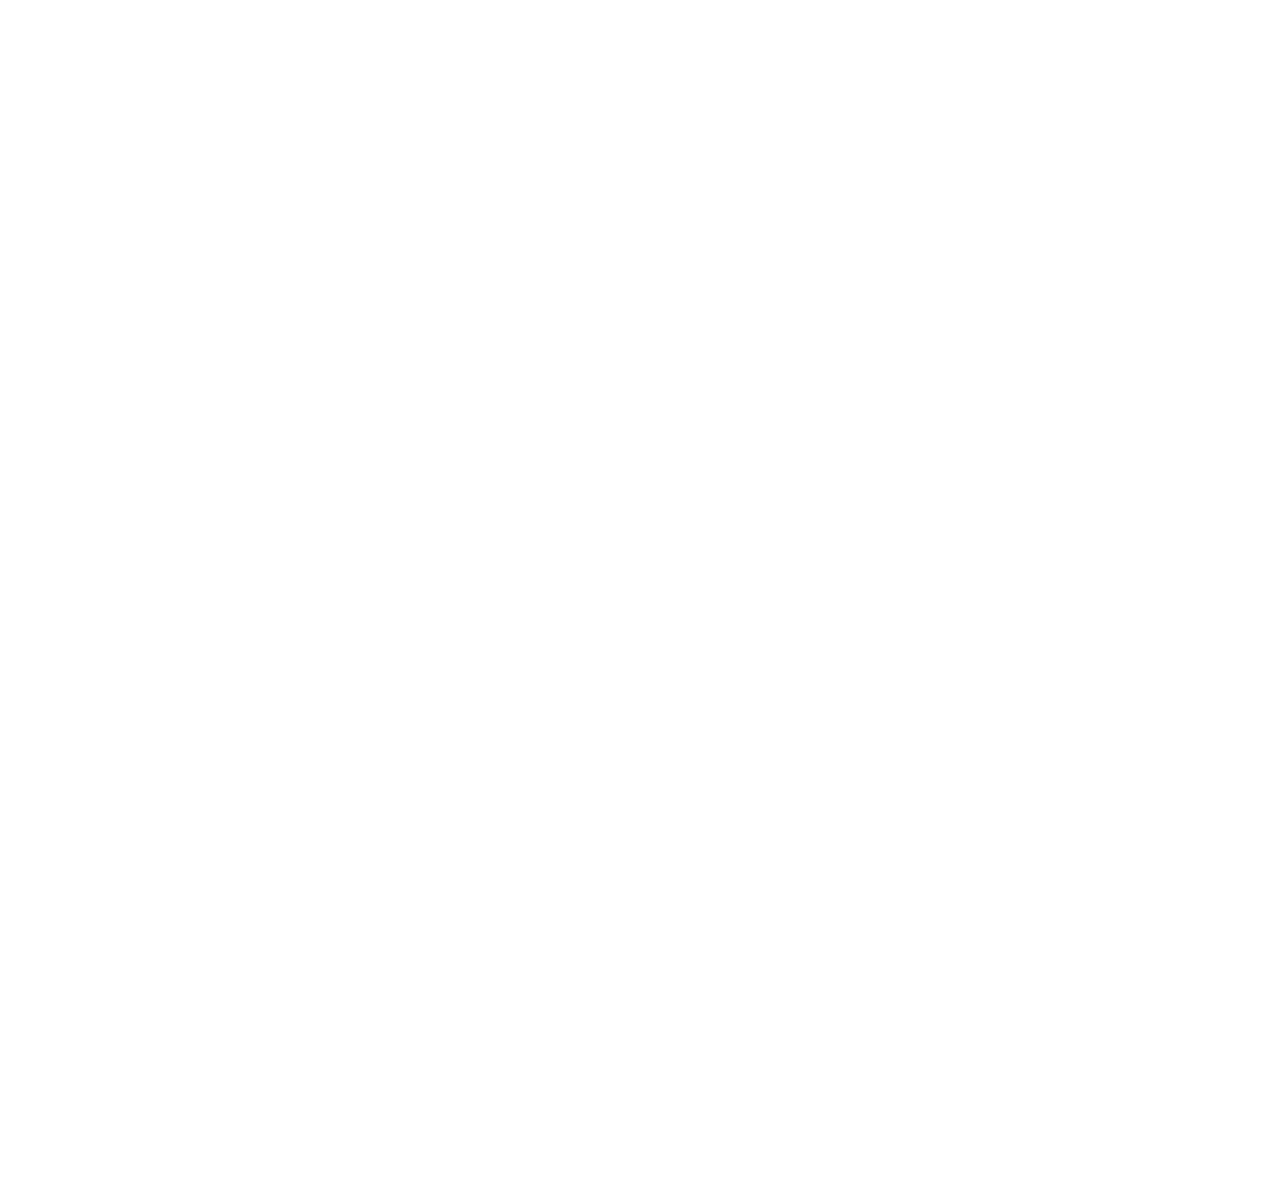
==== commit ec08a993: "marble" ====
--- a/kram.html
+++ b/kram.html
@@ -36,87 +36,26 @@
 <!--===============================================================================================-->
 </head>
 <body class="animsition">
-
-	<!-- Header -->
-	<header class="header1">
-		<!-- Header desktop -->
-		<div class="container-menu-header">
-			<div class="topbar">
-				<!-- bug -->
-			</div>
-
-			<div class="wrap_header">
-				<!-- Logo -->
-				<a href="index.html" class="logo">
-					<img src="images/logobrettgray.png" alt="IMG-LOGO">
-				</a>
-
-				<!-- Menu -->
-				<div class="wrap_menu">
-					<nav class="menu">
-						<ul class="main_menu">
-
-							<li>
-								<a href="./index.html">Products</a>
-							</li>
-
-
-							<li>
-								<a href="./index.html">About</a>
-							</li>
-
-							<li>
-								<a href="./index.html">Contact</a>
-							</li>
+	        <!-- Navigation-->
+			<nav class="navbar navbar-expand-lg  fixed-top navbar-inverse" id="mainNav">
+				<div class="container">
+	
+					<button class="navbar-toggler navbar-toggler-right" type="button" data-toggle="collapse" data-target="#navbarResponsive" aria-controls="navbarResponsive" aria-expanded="false" aria-label="Toggle navigation">
+					   
+					</button>
+					<div class="collapse navbar-collapse" id="navbarResponsive">
+						<ul class="navbar-nav ml-auto" style="margin-right: 43.5%; margin-top: 3%;">
+							<div class="logo">
+								<a href="index.html"><img src="images/logobrettgray.png" alt="logo"></a>
+							  </div>
+							<li class="nav-item" style="padding-right: 20%;"><a class="nav-link js-scroll-trigger" href="index.html">Products</a></li>
+							<li class="nav-item" style="padding-right: 20%;"><a class="nav-link js-scroll-trigger" href="index.html">About</a></li>
+							<li class="nav-item"><a class="nav-link js-scroll-trigger" href="index.html">Contact</a></li>
 						</ul>
-					</nav>
+					</div>
 				</div>
-			</div>
-		</div>
-
-		<!-- Header Mobile -->
-		<div class="wrap_header_mobile">
-			<!-- Logo moblie -->
-			<a href="index.html" class="logo-mobile">
-				<img src="images/logobrett.png" alt="IMG-LOGO">
-			</a>
-
-			<!-- Button show menu -->
-			<div class="btn-show-menu">
-
-
-				<div class="btn-show-menu-mobile hamburger hamburger--squeeze">
-					<span class="hamburger-box">
-						<span class="hamburger-inner"></span>
-					</span>
-				</div>
-			</div>
-		</div>
-
-		<!-- Menu Mobile -->
-		<div class="wrap-side-menu" >
-			<nav class="side-menu">
-				<ul class="main-menu">
-
-
-
-
-
-					<li class="item-menu-mobile">
-						<a href="index.html">Products</a>
-					</li>
-
-					<li class="item-menu-mobile">
-						<a href="index.html">About</a>
-					</li>
-
-					<li class="item-menu-mobile">
-						<a href="index.html">Contact</a>
-					</li>
-				</ul>
 			</nav>
-		</div>
-	</header>
+			<br><br><br><br>
 
 	<!-- Banner -->
 	<section class="flexo" id="products">
@@ -134,10 +73,10 @@
                     <p style="width: 75%;"class="separator2">
                         Maakt u veelvuldig gebruik van steigerhout en is het u al vaker overkomen dat deze onbruikbaar zijn geworden als gevolg van scheuren? Het zal u dan ook niet ontgaan zijn dat steigerhout geregeld inscheurt aan de kopse kant en daarmee minder bruikbaar wordt. Wij hebben hierin de oplossing voor u, het krammen van uw planken. Dit betekent dat er gegalvaniseerde stalen kramplaten in de plank worden geperst. Deze oplossing is uiterst duurzaam en ook nog eens veilig. Deze kramplaten worden namelijk onder hoge druk in het hout geperst, laten niet los en voorkomen scheuren in uw hout.
 						<br><br>
-						<img style="width: 1%; margin-right: 3%; margin-left: 2.5%; margin-bottom: 1%;" src="images/dot2.png" alt="icon">
+						<img style="width: 1%; margin-right: 3%; margin-left: 2.5%; margin-bottom: 1%;" src="images/dot.png" alt="icon">
                         L X B X H - 175mm x 35mm x 1mm
 						<br><br>
-						<img style="width: 1%; margin-right: 3%; margin-left: 2.5%; margin-bottom: 1%;" src="images/dot2.png" alt="icon">
+						<img style="width: 1%; margin-right: 3%; margin-left: 2.5%; margin-bottom: 1%;" src="images/dot.png" alt="icon">
                         1 stuk: 0,048 kg |
 						500 stuks: 24 kg
 						<br><br>
@@ -146,7 +85,7 @@
 						Vraag vrijblijven een offerte op bij Brett@steigertrading.nl.
 						<br><br>
 						<a href="./index.html">
-						<img class="hvr-backward" style="width: 5%; margin-right: 3%; margin-bottom: 1%;" src="images/arrow2.png" alt="icon">
+						<img class="hvr-backward" style="width: 5%; margin-right: 3%; margin-bottom: 1%;" src="images/arrow_left.png" alt="icon">
 						</a>
                     </p>
                 </div>
@@ -155,7 +94,11 @@
 	</section>
     <br><br><br><br><br><br>
 	<!-- Footer -->
-	<footer id="footer" class="banner bggray p-t-40 p-b-40">
+	<footer id="footer" class="banner bggray p-t-40 p-b-40" style="background-image: url(images/marblebg5.jpg);  
+	background-attachment: fixed;
+	background-position: center;
+	background-repeat: no-repeat;
+	background-size: cover; ">
 		<div class="flex-w p-b-90">
 			<div class="w-size6 p-t-30 p-l-15 p-r-15 respon3">
 
@@ -303,5 +246,15 @@
 <!--===============================================================================================-->
 	<script src="js/main.js"></script>
 
+	<script>
+		$(window).scroll(function() {
+		  if ($(document).scrollTop() > 40) {
+			$('nav').addClass('transparent');
+		  } else {
+			$('nav').removeClass('transparent');
+		  }
+		});
+			</script>
+
 </body>
 </html>--- a/css/main.css
+++ b/css/main.css
@@ -297,12 +297,10 @@
   height: 40px;
   bottom: 40px;
   right: 40px;
-  background-color: #222222;
   opacity: 0.5;
   justify-content: center;
   align-items: center;
   z-index: 1000;
-  border-radius: 4px;
   transition: all 0.4s;
   -webkit-transition: all 0.4s;
   -o-transition: all 0.4s;
@@ -325,6 +323,13 @@
     bottom: 15px;
     right: 15px;
   }
+  .nav-item {
+    display: none;
+  }
+  .logo {
+    margin-top: 50px;
+  }
+
 }
 
 /*[ Restyle Select2 ]
@@ -1120,11 +1125,7 @@
   display: none;
 }
 
-@media (min-width: 992px){
-  .wrap-side-menu {
-    display: none;
-  }
-}
+
 
 /* ------------------------------------ */
 .item-topbar-mobile {
@@ -1321,28 +1322,6 @@
   margin-left: 320px;
 }
 
-@media (max-width: 992px){
-  .wrap_header_mobile {
-    display: -webkit-box;
-    display: -webkit-flex;
-    display: -moz-box;
-    display: -ms-flexbox;
-    display: flex !important;
-  }
-  .wrap_header {display: none;}
-
-  .container-menu-header-v3,
-  .container-menu-header-v2,
-  .container-menu-header 
-  {display: none;}
-
-  .top-bar {display: none;}
-  header {height: auto !important;}
-
-  .container1-page {
-    margin-left: 0px;
-  }
-}
 
 
 
@@ -1358,10 +1337,17 @@
 }
 
 .item-slick1 {
-  height: 570px;
+  height: 100vh;
+  width: 100%;
   background-size: cover;
   background-repeat: no-repeat;
   background-position: center center;
+}
+
+@media (max-width: 600px) {
+  .bg {
+    height: 900px;
+  }
 }
 
 .arrow-slick1 {
@@ -1413,30 +1399,20 @@
   right: auto;
 }
 
-@media (max-width: 576px) {
-  .next-slick1 {
-    right: 15px;
-  }
-
-  .prev-slick1 {
-    left: 15px;
-  }
-}
+
 
 /*[ Caption ]
 -----------------------------------------------------------
 */
-@media (max-width: 992px) {
-  .wrap-content-slide1 .xl-text2 {
-    font-size: 60px;
-  }
-}
-
-@media (max-width: 768px) {
+
+
+
+
+@media (max-width: 576px) {
   .wrap-content-slide1 .xl-text3,
   .wrap-content-slide1 .xl-text2,
   .wrap-content-slide1 .xl-text1 {
-    font-size: 50px;
+    font-size: 10vw;
   }
 
   .wrap-content-slide1 .m-text27,
@@ -1445,24 +1421,11 @@
   }
 
   .item-slick1 {
-    height: 470px;
+    height: 800px;
   }
-}
-
-@media (max-width: 576px) {
-  .wrap-content-slide1 .xl-text3,
-  .wrap-content-slide1 .xl-text2,
-  .wrap-content-slide1 .xl-text1 {
-    font-size: 40px;
-  }
-
-  .wrap-content-slide1 .m-text27,
-  .wrap-content-slide1 .m-text1 {
-    font-size: 16px;
-  }
-
-  .item-slick1 {
-    height: 370px;
+
+  .arrowmobile {
+    width: 200px;
   }
 }
 
@@ -1473,11 +1436,7 @@
   height: 100vh;
 }
 
-@media (max-width: 992px) {
-  .rs1-slick1 .item-slick1 {
-    height: calc(100vh - 85px);
-  }
-}
+
 
 
 
@@ -2421,4 +2380,52 @@
   transform: translateX(-8px);
 }
 
-
+/* Backward */
+.hvr-downward {
+  display: inline-block;
+  vertical-align: middle;
+  -webkit-transform: perspective(1px) translateZ(0);
+  transform: perspective(1px) translateZ(0);
+  box-shadow: 0 0 1px rgba(0, 0, 0, 0);
+  -webkit-transition-duration: 0.3s;
+  transition-duration: 0.3s;
+  -webkit-transition-property: transform;
+  transition-property: transform;
+}
+.hvr-downward:hover, .hvr-downward:focus, .hvr-downward:active {
+  -webkit-transform: translateY(8px);
+  transform: translateY(8px);
+}
+
+/* Backward */
+.hvr-upward {
+  display: inline-block;
+  vertical-align: middle;
+  -webkit-transform: perspective(1px) translateZ(0);
+  transform: perspective(1px) translateZ(0);
+  -webkit-transition-duration: 0.3s;
+  transition-duration: 0.3s;
+  -webkit-transition-property: transform;
+  transition-property: transform;
+}
+.hvr-upward:hover, .hvr-upward:focus, .hvr-upward:active {
+  -webkit-transform: translateY(8px);
+  transform: translateY(-8px);
+}
+
+nav.navbar{
+  -webkit-transition: all 0.4s ease;
+  transition: all 0.4s ease;
+}
+
+.navbar-inverse {
+   background-color: rgba(0,0,0,0);
+   border-color: #080808;
+}
+
+nav.navbar.transparent {
+ background-color:white;
+}
+
+
+
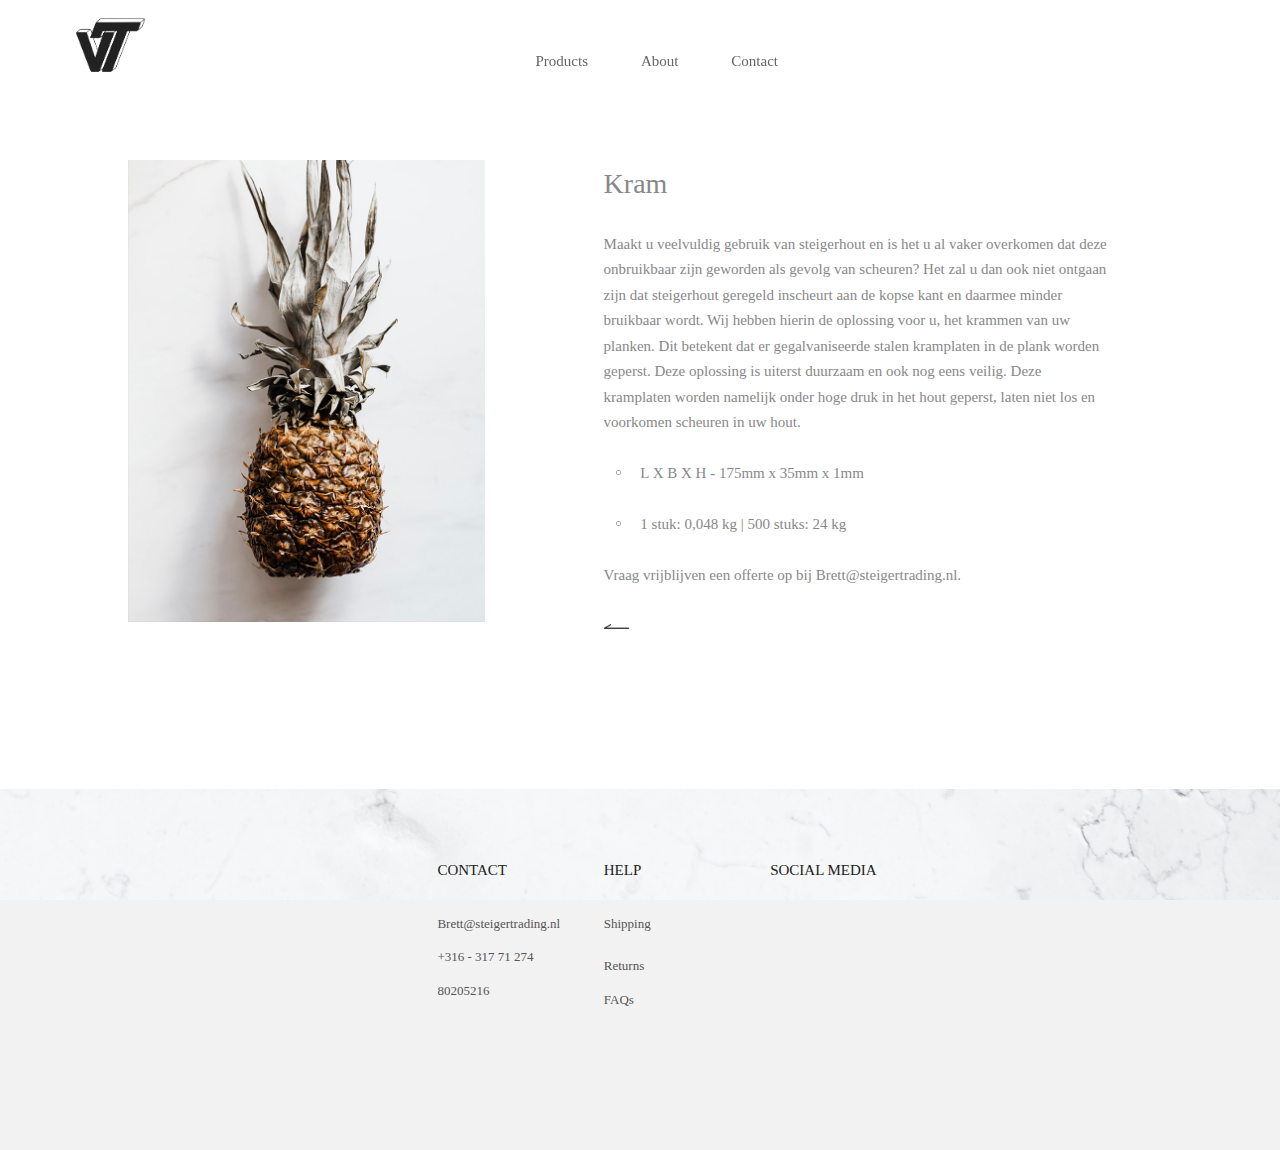
==== commit 9ad79111: "cleanup product pages" ====
--- a/kram.html
+++ b/kram.html
@@ -1,40 +1,21 @@
 <!DOCTYPE html>
 <html lang="en">
-<head>
-	<title>Vanderweyden Trading</title>
-	<meta charset="UTF-8">
-	<meta name="viewport" content="width=device-width, initial-scale=1">
-<!--===============================================================================================-->
-	<link rel="icon" type="image/png" href="images/logobrett.png"/>
-<!--===============================================================================================-->
-	<link rel="stylesheet" type="text/css" href="vendor/bootstrap/css/bootstrap.min.css">
-<!--===============================================================================================-->
-	<link rel="stylesheet" type="text/css" href="fonts/font-awesome-4.7.0/css/font-awesome.min.css">
-<!--===============================================================================================-->
-	<link rel="stylesheet" type="text/css" href="fonts/themify/themify-icons.css">
-<!--===============================================================================================-->
-	<link rel="stylesheet" type="text/css" href="fonts/Linearicons-Free-v1.0.0/icon-font.min.css">
-<!--===============================================================================================-->
-	<link rel="stylesheet" type="text/css" href="fonts/elegant-font/html-css/style.css">
-<!--===============================================================================================-->
-	<link rel="stylesheet" type="text/css" href="vendor/animate/animate.css">
-<!--===============================================================================================-->
-	<link rel="stylesheet" type="text/css" href="vendor/css-hamburgers/hamburgers.min.css">
-<!--===============================================================================================-->
-	<link rel="stylesheet" type="text/css" href="vendor/animsition/css/animsition.min.css">
-<!--===============================================================================================-->
-	<link rel="stylesheet" type="text/css" href="vendor/select2/select2.min.css">
-<!--===============================================================================================-->
-	<link rel="stylesheet" type="text/css" href="vendor/daterangepicker/daterangepicker.css">
-<!--===============================================================================================-->
-	<link rel="stylesheet" type="text/css" href="vendor/slick/slick.css">
-<!--===============================================================================================-->
-	<link rel="stylesheet" type="text/css" href="vendor/lightbox2/css/lightbox.min.css">
-<!--===============================================================================================-->
-	<link rel="stylesheet" type="text/css" href="css/util.css">
-	<link rel="stylesheet" type="text/css" href="css/main.css">
-<!--===============================================================================================-->
-</head>
+	<head>
+		<title>Vanderweyden Trading</title>
+		<meta charset="UTF-8">
+		<meta name="viewport" content="width=device-width, initial-scale=1">
+	<!--===============================================================================================-->
+		<link rel="icon" type="image/png" href="images/logobrett.png"/>
+	<!--===============================================================================================-->
+		<!-- bootstrap styling -->
+		<link rel="stylesheet" type="text/css" href="vendor/bootstrap/css/bootstrap.min.css">
+		<!-- page load animation -->
+		<link rel="stylesheet" type="text/css" href="vendor/animate/animate.css">
+	<!--===============================================================================================-->
+		<link rel="stylesheet" type="text/css" href="css/util.css">
+		<link rel="stylesheet" type="text/css" href="css/main.css">
+	<!--===============================================================================================-->
+	</head>
 <body class="animsition">
 	        <!-- Navigation-->
 			<nav class="navbar navbar-expand-lg  fixed-top navbar-inverse" id="mainNav">
@@ -198,10 +179,6 @@
 		</span>
 	</div>
 
-	<!-- Container Selection1 -->
-	<div id="dropDownSelect1"></div>
-
-
 
 <!--===============================================================================================-->
 	<script type="text/javascript" src="vendor/jquery/jquery-3.2.1.min.js"></script>
@@ -211,50 +188,11 @@
 	<script type="text/javascript" src="vendor/bootstrap/js/popper.js"></script>
 	<script type="text/javascript" src="vendor/bootstrap/js/bootstrap.min.js"></script>
 <!--===============================================================================================-->
-	<script type="text/javascript" src="vendor/select2/select2.min.js"></script>
-	<script type="text/javascript">
-		$(".selection-1").select2({
-			minimumResultsForSearch: 20,
-			dropdownParent: $('#dropDownSelect1')
-		});
-	</script>
-<!--===============================================================================================-->
 	<script type="text/javascript" src="vendor/slick/slick.min.js"></script>
 	<script type="text/javascript" src="js/slick-custom.js"></script>
 <!--===============================================================================================-->
-	<script type="text/javascript" src="vendor/countdowntime/countdowntime.js"></script>
-<!--===============================================================================================-->
-	<script type="text/javascript" src="vendor/lightbox2/js/lightbox.min.js"></script>
-<!--===============================================================================================-->
-	<script type="text/javascript" src="vendor/sweetalert/sweetalert.min.js"></script>
-	<script type="text/javascript">
-		$('.block2-btn-addcart').each(function(){
-			var nameProduct = $(this).parent().parent().parent().find('.block2-name').html();
-			$(this).on('click', function(){
-				swal(nameProduct, "is added to cart !", "success");
-			});
-		});
-
-		$('.block2-btn-addwishlist').each(function(){
-			var nameProduct = $(this).parent().parent().parent().find('.block2-name').html();
-			$(this).on('click', function(){
-				swal(nameProduct, "is added to wishlist !", "success");
-			});
-		});
-	</script>
-
-<!--===============================================================================================-->
 	<script src="js/main.js"></script>
 
-	<script>
-		$(window).scroll(function() {
-		  if ($(document).scrollTop() > 40) {
-			$('nav').addClass('transparent');
-		  } else {
-			$('nav').removeClass('transparent');
-		  }
-		});
-			</script>
 
 </body>
 </html>--- a/css/main.css
+++ b/css/main.css
@@ -1,59 +1,6 @@
-/*------------------------------------------------------------------
-Project:  
-Version:  
-Last change:  
-Assigned to:  Le Xuan Bach
-Primary use:  Company
--------------------------------------------------------------------*/
-/*------------------------------------------------------------------
-[LAYOUT]
-
-* body
-  + Header / header
-  + Page Content / .page-content .name-page
-        + Section Layouts / section .name-section
-        ...
-  + Footer / footer
-
--------------------------------------------------------------------*/
-/*------------------------------------------------------------------
-[COLOR CODES]
-
-# Text Color      :  
-# Primary Color 01:  
-# Primary Color 02:   
-# Primary Color 03:  
-
-------------------------------------------------------------------*/
-/*------------------------------------------------------------------
-[TYPOGRAPHY]
-
-Body            : 16px/1.6 '', Arial, sans-serif;
-Title           : 18px/1.6 '', Arial, sans-serif;
-Paragrap        : 18px/1.6 '', Arial, sans-serif;
-Input, textarea : 14px/1.6 '', Arial, sans-serif;
--------------------------------------------------------------------*/
-
-
-
 /*[ FONT ]
 ///////////////////////////////////////////////////////////
 */
-
-@font-face {
-  font-family: Montserrat-Regular;
-  src: url('../fonts/montserrat/Montserrat-Regular.ttf'); 
-}
-
-@font-face {
-  font-family: Montserrat-Medium;
-  src: url('../fonts/montserrat/Montserrat-Medium.ttf'); 
-}
-
-@font-face {
-  font-family: Montserrat-Bold;
-  src: url('../fonts/montserrat/Montserrat-Bold.ttf'); 
-}
 
 @font-face {
   font-family: Montserrat-Italic;
@@ -61,23 +8,8 @@
 }
 
 @font-face {
-  font-family: Montserrat-Black;
-  src: url('../fonts/montserrat/Montserrat-Black.ttf'); 
-}
-
-@font-face {
-  font-family: Linearicons;
-  src: url('../fonts/Linearicons-Free-v1.0.0/WebFont/Linearicons-Free.ttf'); 
-}
-
-@font-face {
   font-family: Poppins-Bold;
   src: url('../fonts/poppins/Poppins-Bold.ttf'); 
-}
-
-@font-face {
-  font-family: Poppins-Black;
-  src: url('../fonts/poppins/Poppins-Black.ttf'); 
 }
 
 /*[ RESTYLE TAG ]
@@ -91,7 +23,6 @@
 
 body, html {
 	height: 100%;
-	font-family: Montserrat-Regular, sans-serif;
   font-weight: 400;
 }
 
@@ -178,10 +109,6 @@
 
 
 /* ------------------------------------ */
-.container {
-	max-width: 1200px;
-}
-
 .slick-slide {
   outline: none !important;
 }
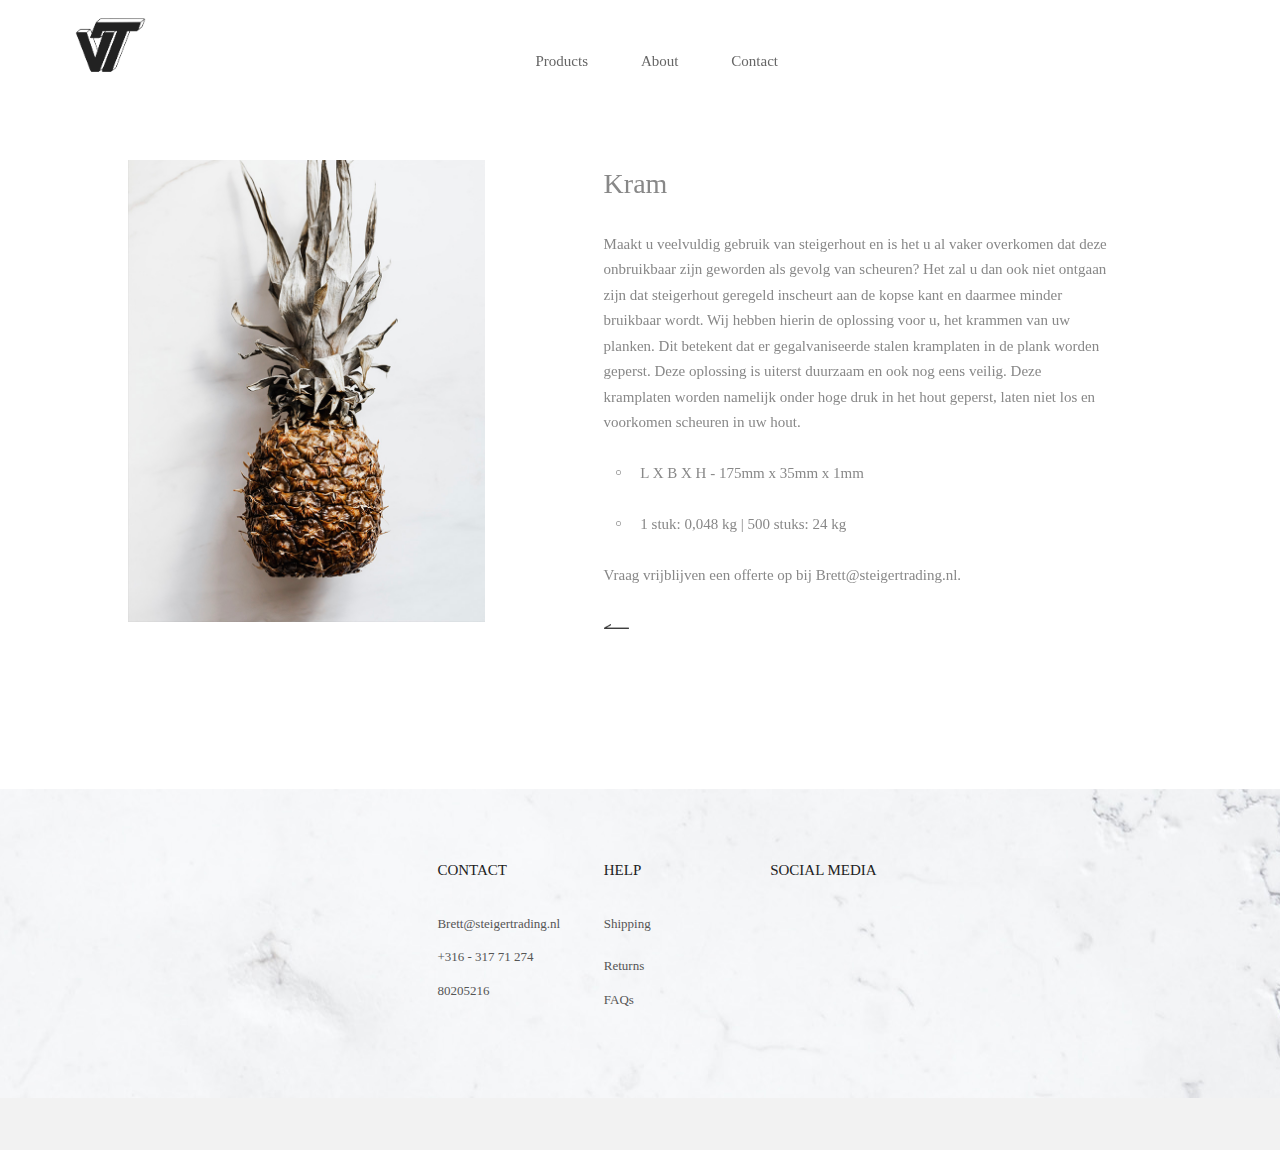
==== commit ca709852: "animations scroll" ====
--- a/kram.html
+++ b/kram.html
@@ -11,6 +11,8 @@
 		<link rel="stylesheet" type="text/css" href="vendor/bootstrap/css/bootstrap.min.css">
 		<!-- page load animation -->
 		<link rel="stylesheet" type="text/css" href="vendor/animate/animate.css">
+		<!-- All fade in animations -->
+		<link rel="stylesheet" href="https://unpkg.com/aos@next/dist/aos.css" />
 	<!--===============================================================================================-->
 		<link rel="stylesheet" type="text/css" href="css/util.css">
 		<link rel="stylesheet" type="text/css" href="css/main.css">
@@ -41,12 +43,12 @@
 	<!-- Banner -->
 	<section class="flexo" id="products">
 					<!-- img -->
-					<div class="hov-img-zoom2">
+					<div class="hov-img-zoom2" data-aos="fade-up">
 						<img src="images/product2.jpg" alt="IMG-BENNER">
 					</div>
 		
 
-				<div class="about-descr2">
+				<div class="about-descr2" data-aos="fade-up">
                     <p class="p-heading2"> 
                         Kram
                     </p>
@@ -75,11 +77,10 @@
 	</section>
     <br><br><br><br><br><br>
 	<!-- Footer -->
-	<footer id="footer" class="banner bggray p-t-40 p-b-40" style="background-image: url(images/marblebg5.jpg);  
+	<footer id="footer" class="banner bggray p-t-40 p-b-40" style="background-image: url(images/marblebg1.jpg);  
 	background-attachment: fixed;
 	background-position: center;
-	background-repeat: no-repeat;
-	background-size: cover; ">
+	background-repeat: no-repeat; ">
 		<div class="flex-w p-b-90">
 			<div class="w-size6 p-t-30 p-l-15 p-r-15 respon3">
 
@@ -191,6 +192,11 @@
 	<script type="text/javascript" src="vendor/slick/slick.min.js"></script>
 	<script type="text/javascript" src="js/slick-custom.js"></script>
 <!--===============================================================================================-->
+	<script src="https://unpkg.com/aos@next/dist/aos.js"></script>
+	<script>
+	  	AOS.init();
+	</script>
+<!--===============================================================================================-->
 	<script src="js/main.js"></script>
 
 
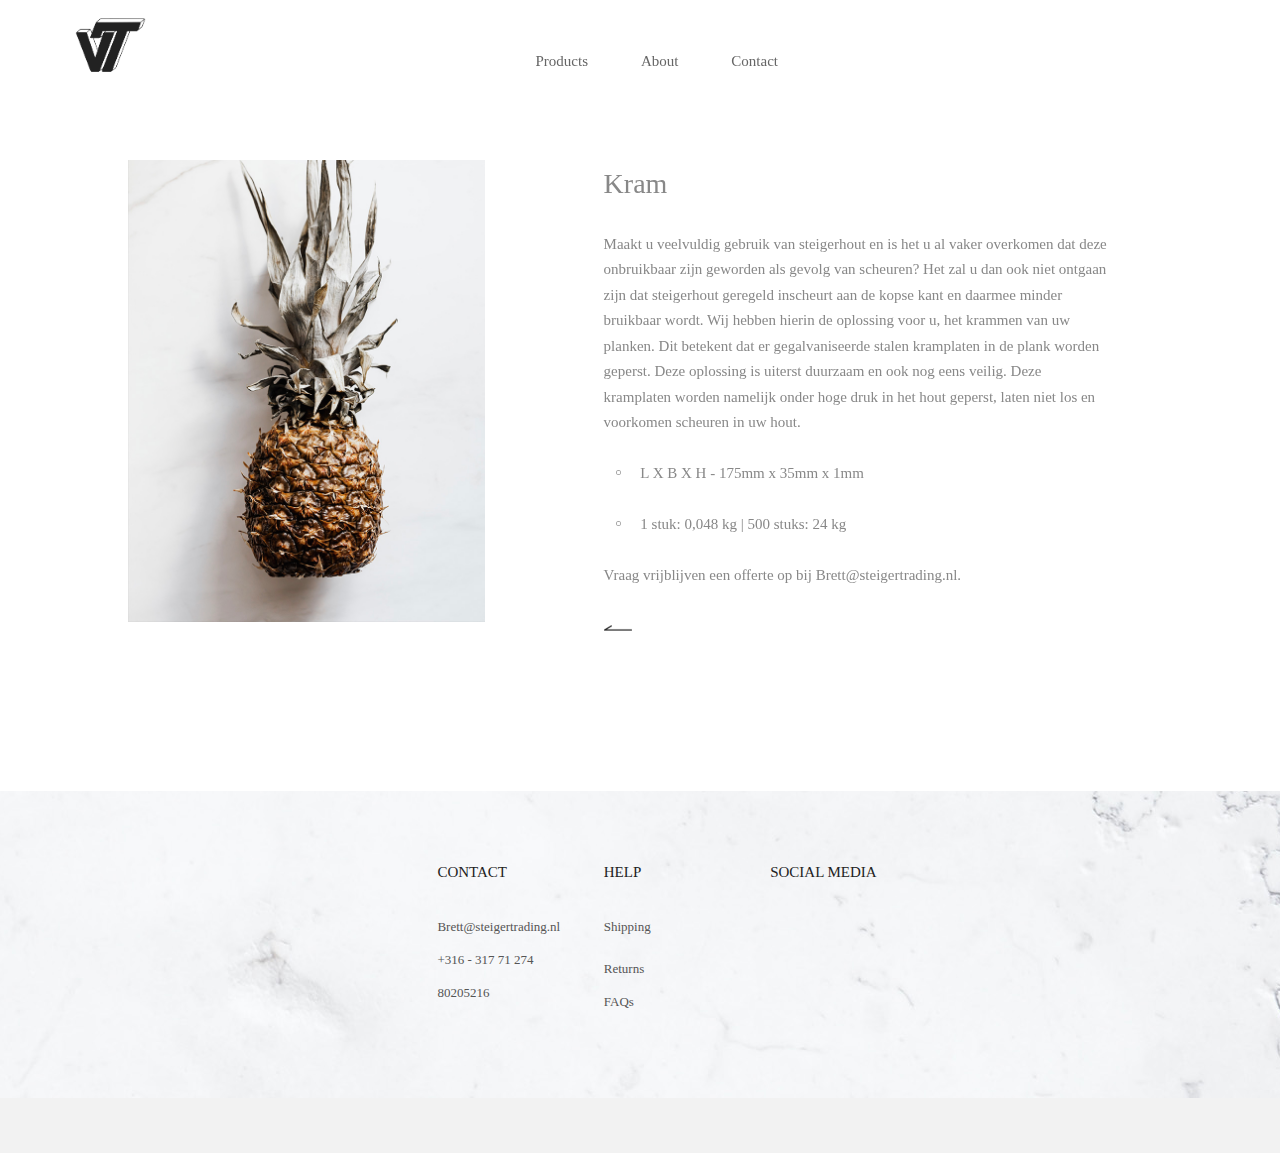
==== commit 2ad56f6d: "update" ====
--- a/kram.html
+++ b/kram.html
@@ -68,7 +68,7 @@
 						Vraag vrijblijven een offerte op bij Brett@steigertrading.nl.
 						<br><br>
 						<a href="./index.html">
-						<img class="hvr-backward" style="width: 5%; margin-right: 3%; margin-bottom: 1%;" src="images/arrow_left.png" alt="icon">
+						<img class="hvr-backward" style="width: 28px; margin-right: 3%; margin-bottom: 1%;" src="images/arrow_left.png" alt="icon">
 						</a>
                     </p>
                 </div>
--- a/css/main.css
+++ b/css/main.css
@@ -224,7 +224,7 @@
   height: 40px;
   bottom: 40px;
   right: 40px;
-  opacity: 0.5;
+  opacity: 1;
   justify-content: center;
   align-items: center;
   z-index: 1000;
@@ -232,6 +232,7 @@
   -webkit-transition: all 0.4s;
   -o-transition: all 0.4s;
   -moz-transition: all 0.4s;
+  
 }
 
 .symbol-btn-back-to-top {
@@ -1263,12 +1264,13 @@
   position: relative;
 }
 
-.item-slick1 {
+.frontpage {
   height: 100vh;
   width: 100%;
   background-size: cover;
   background-repeat: no-repeat;
   background-position: center center;
+  background-attachment: fixed;
 }
 
 @media (max-width: 600px) {
@@ -1347,7 +1349,7 @@
     font-size: 16px;
   }
 
-  .item-slick1 {
+  .frontpage {
     height: 800px;
   }
 
@@ -1356,12 +1358,6 @@
   }
 }
 
-/*[ rs1-slick1 ]
------------------------------------------------------------
-*/
-.rs1-slick1 .item-slick1 {
-  height: 100vh;
-}
 
 
 
